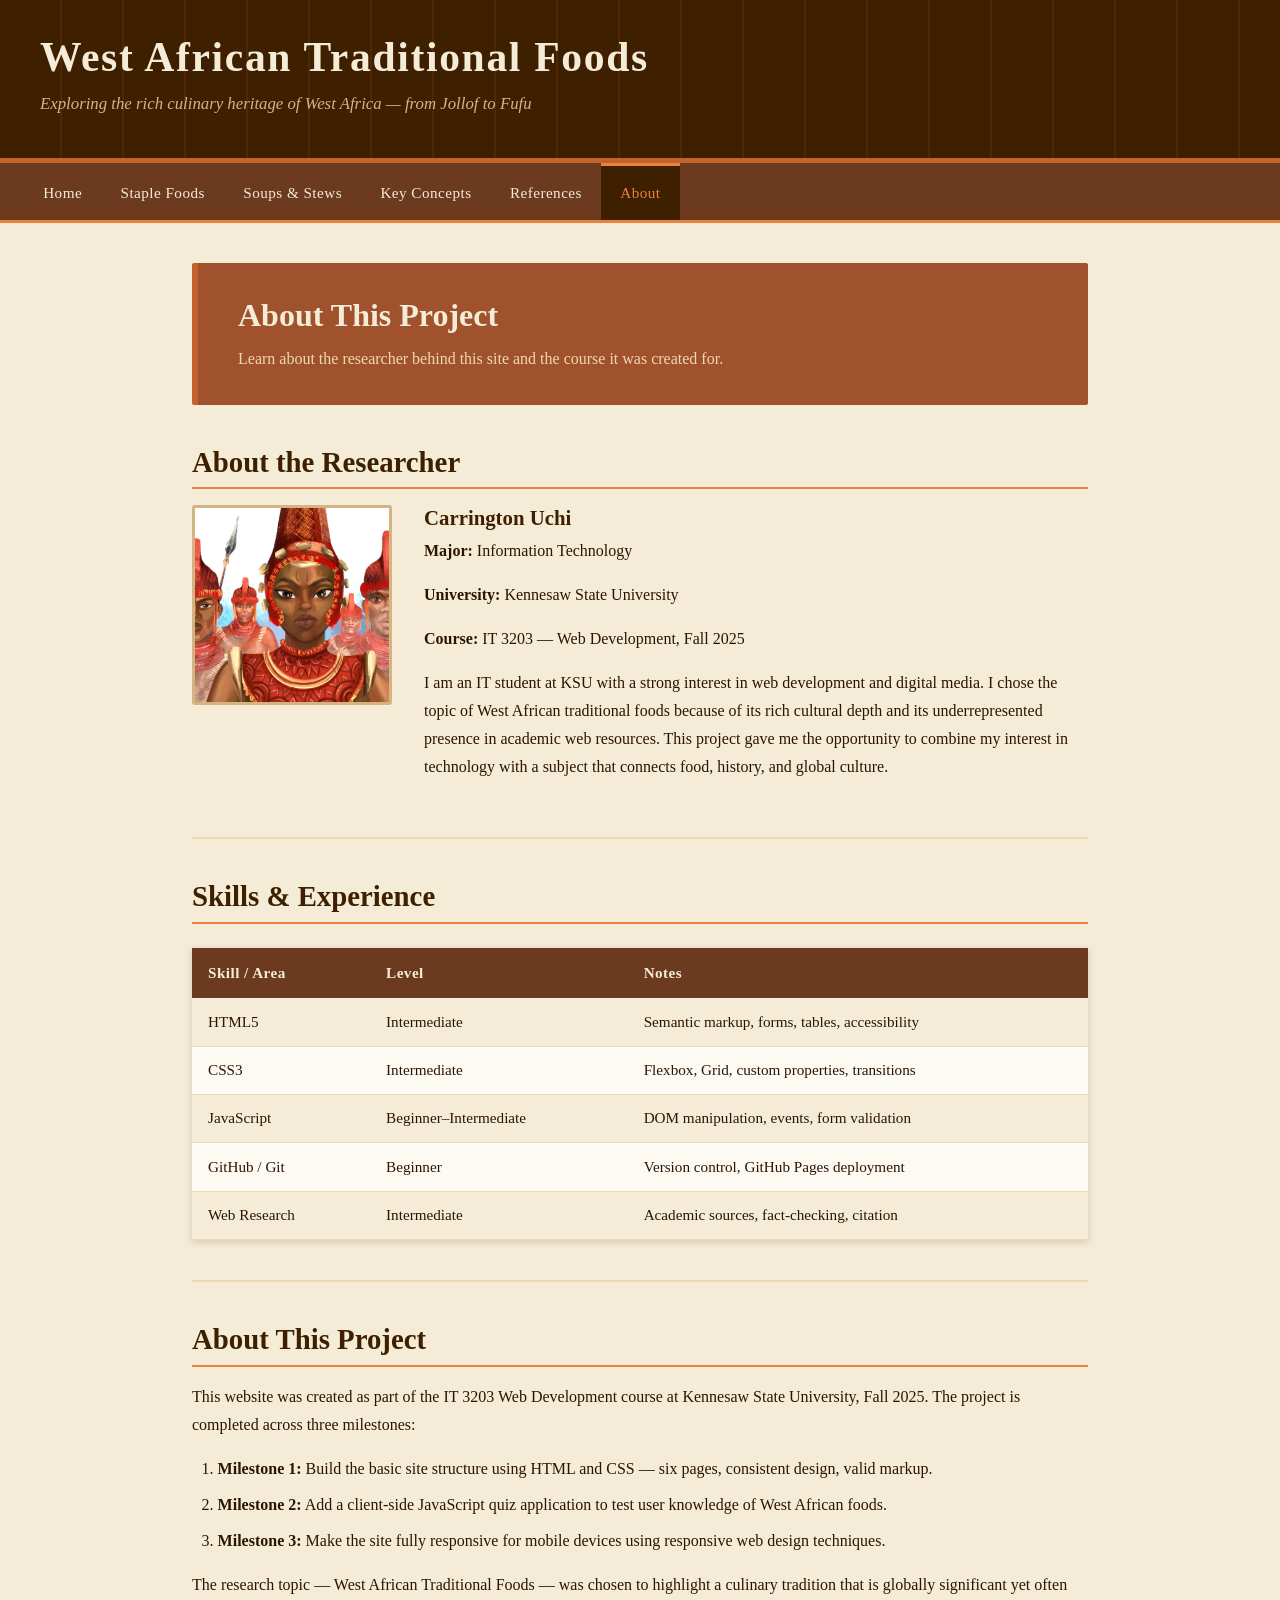
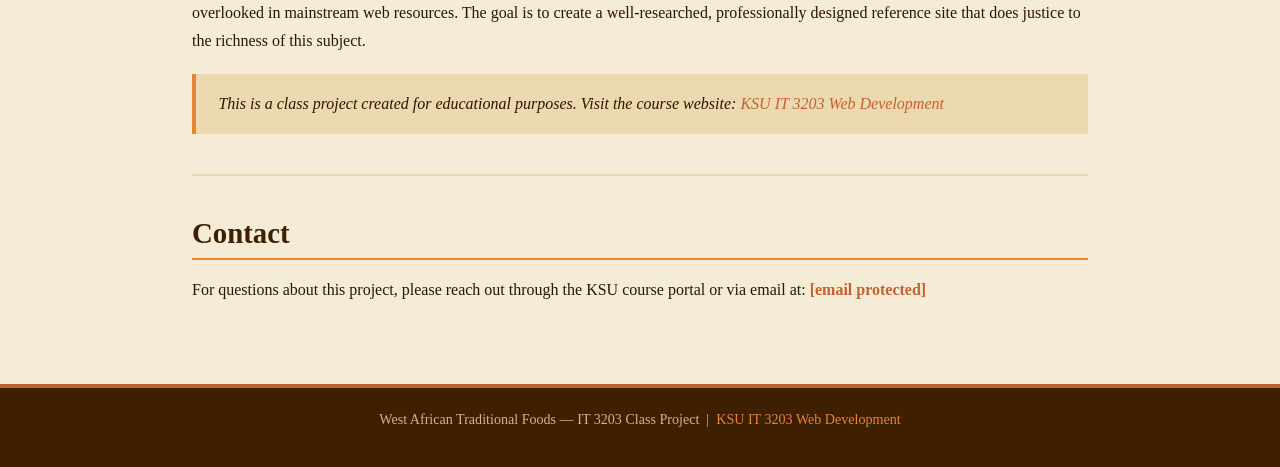
==== about.html @ bbff5494 "Update about.html" ====
<!DOCTYPE html>
<html lang="en">
<head>
  <meta charset="UTF-8" />
  <meta name="viewport" content="width=device-width, initial-scale=1.0" />
  <title>About — West African Traditional Foods</title>
  <link rel="stylesheet" href="css/style.css" />
  <style>
    .about-placeholder-img {
      width: 200px;
      height: 200px;
      object-fit: cover;
      object-position: center top;
      border-radius: 12px;
      border: 3px solid #c8a84b;
    }
  </style>
</head>
<body>

  <div class="site-wrapper">

    <!-- ===== HEADER ===== -->
    <header class="site-header">
      <h1>West African Traditional Foods</h1>
      <p class="tagline">Exploring the rich culinary heritage of West Africa — from Jollof to Fufu</p>
    </header>

    <!-- ===== NAVIGATION ===== -->
    <nav class="site-nav" aria-label="Main Navigation">
      <ul>
        <li><a href="index.html">Home</a></li>
        <li><a href="staple-foods.html">Staple Foods</a></li>
        <li><a href="soups-stews.html">Soups &amp; Stews</a></li>
        <li><a href="key-concepts.html">Key Concepts</a></li>
        <li><a href="references.html">References</a></li>
        <li><a href="about.html" class="active">About</a></li>
      </ul>
    </nav>

    <!-- ===== MAIN CONTENT ===== -->
    <main>

      <div class="page-hero">
        <h2>About This Project</h2>
        <p>
          Learn about the researcher behind this site and the course it was
          created for.
        </p>
      </div>

      <!-- About the researcher -->
      <section class="content-section" aria-labelledby="researcher-heading">
        <h2 id="researcher-heading">About the Researcher</h2>

        <!-- Profile layout uses CSS Grid -->
        <div class="about-profile">
          <!-- Profile image -->
          <img src="profile.webp" alt="West African warrior illustration" class="about-placeholder-img" />
          <div>
            <!-- Replace with your real information -->
            <h3>Carrington Uchi</h3>
            <p><strong>Major:</strong> Information Technology</p>
            <p><strong>University:</strong> Kennesaw State University</p>
            <p><strong>Course:</strong> IT 3203 — Web Development, Fall 2025</p>
            <p>
              I am an IT student at KSU with a strong interest in web development
              and digital media. I chose the topic of West African traditional foods
              because of its rich cultural depth and its underrepresented presence
              in academic web resources. This project gave me the opportunity to
              combine my interest in technology with a subject that connects food,
              history, and global culture.
            </p>
          </div>
        </div>
      </section>

      <hr class="section-divider" />

      <!-- Skills / mini resume -->
      <section class="content-section" aria-labelledby="skills-heading">
        <h2 id="skills-heading">Skills &amp; Experience</h2>

        <table class="skills-table">
          <thead>
            <tr>
              <th>Skill / Area</th>
              <th>Level</th>
              <th>Notes</th>
            </tr>
          </thead>
          <tbody>
            <tr>
              <td>HTML5</td>
              <td>Intermediate</td>
              <td>Semantic markup, forms, tables, accessibility</td>
            </tr>
            <tr>
              <td>CSS3</td>
              <td>Intermediate</td>
              <td>Flexbox, Grid, custom properties, transitions</td>
            </tr>
            <tr>
              <td>JavaScript</td>
              <td>Beginner–Intermediate</td>
              <td>DOM manipulation, events, form validation</td>
            </tr>
            <tr>
              <td>GitHub / Git</td>
              <td>Beginner</td>
              <td>Version control, GitHub Pages deployment</td>
            </tr>
            <tr>
              <td>Web Research</td>
              <td>Intermediate</td>
              <td>Academic sources, fact-checking, citation</td>
            </tr>
          </tbody>
        </table>
      </section>

      <hr class="section-divider" />

      <!-- About the project -->
      <section class="content-section" aria-labelledby="project-heading">
        <h2 id="project-heading">About This Project</h2>
        <p>
          This website was created as part of the IT 3203 Web Development course at
          Kennesaw State University, Fall 2025. The project is completed across three
          milestones:
        </p>

        <ol class="content-list">
          <li>
            <strong>Milestone 1:</strong> Build the basic site structure using HTML and CSS —
            six pages, consistent design, valid markup.
          </li>
          <li>
            <strong>Milestone 2:</strong> Add a client-side JavaScript quiz application
            to test user knowledge of West African foods.
          </li>
          <li>
            <strong>Milestone 3:</strong> Make the site fully responsive for mobile
            devices using responsive web design techniques.
          </li>
        </ol>

        <p>
          The research topic — West African Traditional Foods — was chosen to highlight
          a culinary tradition that is globally significant yet often overlooked in
          mainstream web resources. The goal is to create a well-researched, professionally
          designed reference site that does justice to the richness of this subject.
        </p>

        <div class="highlight">
          This is a class project created for educational purposes.
          Visit the course website:
          <a href="https://ksuweb.github.io/IT3203/" target="_blank" rel="noopener">
            KSU IT 3203 Web Development
          </a>
        </div>
      </section>

      <hr class="section-divider" />

      <!-- Contact -->
      <section class="content-section" aria-labelledby="contact-heading">
        <h2 id="contact-heading">Contact</h2>
        <p>
          For questions about this project, please reach out through the KSU
          course portal or via email at:
          <strong><a href="/cdn-cgi/l/email-protection" class="__cf_email__" data-cfemail="7e3d0b1d16173e0d0a0b1a1b100a0d50151b10101b0d1f09501b1a0b">[email&#160;protected]</a></strong>
        </p>
      </section>

    </main>

    <!-- ===== FOOTER ===== -->
    <footer class="site-footer">
      <p>
        West African Traditional Foods &mdash; IT 3203 Class Project &nbsp;|&nbsp;
        <a href="https://ksuweb.github.io/IT3203/" target="_blank" rel="noopener">
          KSU IT 3203 Web Development
        </a>
      </p>
    </footer>

  </div>

</body>
</html>
---- css/style.css ----
/* ============================================================
   West African Traditional Foods — IT 3203 Class Project
   Author: [Your Name]
   Style: Warm earthy tones — browns, oranges, creams
   ============================================================ */

/* ---------- CSS Custom Properties (Variables) ---------- */
:root {
  --brown-dark:   #3E1F00;
  --brown-mid:    #6B3A1F;
  --brown-light:  #A0522D;
  --orange:       #C4622D;
  --orange-light: #E8843A;
  --cream:        #F5ECD7;
  --cream-dark:   #EDD9B0;
  --tan:          #D4B483;
  --text-dark:    #2C1500;
  --text-mid:     #5C3317;
  --text-light:   #F5ECD7;
  --white:        #FDFAF4;
  --shadow:       rgba(62, 31, 0, 0.18);
  --font-heading: 'Georgia', 'Times New Roman', serif;
  --font-body:    'Palatino Linotype', 'Palatino', Georgia, serif;
}

/* ---------- Reset & Base ---------- */
*, *::before, *::after {
  box-sizing: border-box;
  margin: 0;
  padding: 0;
}

html {
  scroll-behavior: smooth;
}

body {
  font-family: var(--font-body);
  font-size: 1rem;
  line-height: 1.75;
  background-color: var(--cream);
  color: var(--text-dark);
}

/* ---------- Typography ---------- */
h1, h2, h3, h4 {
  font-family: var(--font-heading);
  color: var(--brown-dark);
  line-height: 1.25;
}

h1 { font-size: 2.4rem; }
h2 { font-size: 1.8rem; margin-bottom: 0.6rem; }
h3 { font-size: 1.3rem; margin-bottom: 0.4rem; }
h4 { font-size: 1.05rem; }

p  { margin-bottom: 1rem; }

/* ---------- Links ---------- */
a {
  color: var(--orange);
  text-decoration: none;
  transition: color 0.25s ease, border-bottom-color 0.25s ease;
  border-bottom: 1px solid transparent;
}

/* Hover effect on links */
a:hover {
  color: var(--brown-dark);
  border-bottom-color: var(--brown-dark);
}

/* ---------- LAYOUT — CSS Grid ---------- */
.site-wrapper {
  display: grid;
  grid-template-rows: auto auto 1fr auto;
  grid-template-areas:
    "header"
    "nav"
    "main"
    "footer";
  min-height: 100vh;
}

/* ---------- Header ---------- */
.site-header {
  grid-area: header;
  background-color: var(--brown-dark);
  color: var(--text-light);
  padding: 2rem 2.5rem 1.5rem;
  border-bottom: 5px solid var(--orange);
  /* decorative kente-inspired stripe */
  background-image: repeating-linear-gradient(
    90deg,
    transparent,
    transparent 60px,
    rgba(196, 98, 45, 0.12) 60px,
    rgba(196, 98, 45, 0.12) 62px
  );
}

.site-header h1 {
  color: var(--cream);
  font-size: 2.6rem;
  letter-spacing: 0.04em;
}

.site-header .tagline {
  color: var(--tan);
  font-style: italic;
  font-size: 1.05rem;
  margin-top: 0.3rem;
}

/* ---------- Navigation ---------- */
.site-nav {
  grid-area: nav;
  background-color: var(--brown-mid);
  border-bottom: 3px solid var(--orange-light);
}

.site-nav ul {
  list-style: none;
  display: flex;
  flex-wrap: wrap;
  gap: 0;
  padding: 0 1.5rem;
}

.site-nav ul li a {
  display: block;
  padding: 0.85rem 1.2rem;
  color: var(--cream);
  font-family: var(--font-heading);
  font-size: 0.95rem;
  letter-spacing: 0.03em;
  border-bottom: none;
  border-top: 3px solid transparent;
  transition: background-color 0.2s ease, border-top-color 0.2s ease, color 0.2s ease;
}

/* Hover effect on nav links */
.site-nav ul li a:hover,
.site-nav ul li a.active {
  background-color: var(--brown-dark);
  color: var(--orange-light);
  border-top-color: var(--orange-light);
  border-bottom: none;
}

/* ---------- Main Content ---------- */
main {
  grid-area: main;
  max-width: 960px;
  width: 100%;
  margin: 0 auto;
  padding: 2.5rem 2rem;
}

/* ---------- Page Hero Banner ---------- */
.page-hero {
  background-color: var(--brown-light);
  color: var(--cream);
  padding: 2rem 2.5rem;
  margin-bottom: 2.5rem;
  border-left: 6px solid var(--orange);
  border-radius: 2px;
}

.page-hero h2 {
  color: var(--cream);
  font-size: 2rem;
}

.page-hero p {
  color: var(--cream-dark);
  margin-bottom: 0;
}

/* ---------- Cards Grid (homepage TOC) ---------- */
.cards-grid {
  display: grid;
  grid-template-columns: repeat(auto-fit, minmax(220px, 1fr));
  gap: 1.4rem;
  margin: 2rem 0;
}

.card {
  background-color: var(--white);
  border: 1px solid var(--cream-dark);
  border-top: 4px solid var(--orange);
  padding: 1.4rem 1.5rem;
  border-radius: 3px;
  box-shadow: 0 2px 8px var(--shadow);
  transition: transform 0.2s ease, box-shadow 0.2s ease;
}

.card:hover {
  transform: translateY(-3px);
  box-shadow: 0 6px 18px var(--shadow);
}

.card h3 {
  color: var(--brown-mid);
  margin-bottom: 0.5rem;
}

.card p {
  font-size: 0.92rem;
  color: var(--text-mid);
  margin-bottom: 0.8rem;
}

.card a.card-link {
  display: inline-block;
  background-color: var(--orange);
  color: var(--white);
  padding: 0.4rem 1rem;
  font-size: 0.88rem;
  border-radius: 2px;
  border-bottom: none;
  transition: background-color 0.2s ease;
}

.card a.card-link:hover {
  background-color: var(--brown-dark);
  border-bottom: none;
  color: var(--cream);
}

/* ---------- Key Terms Box (homepage) ---------- */
.key-terms {
  background-color: var(--cream-dark);
  border: 1px solid var(--tan);
  border-left: 5px solid var(--brown-mid);
  padding: 1.4rem 1.8rem;
  margin: 2rem 0;
  border-radius: 2px;
}

.key-terms h3 {
  margin-bottom: 0.8rem;
  color: var(--brown-dark);
}

.key-terms ul {
  list-style: none;
  display: flex;
  flex-wrap: wrap;
  gap: 0.6rem;
}

.key-terms ul li {
  background-color: var(--orange);
  color: var(--white);
  padding: 0.3rem 0.85rem;
  border-radius: 20px;
  font-size: 0.9rem;
  font-family: var(--font-heading);
}

/* ---------- Section Divider ---------- */
.section-divider {
  border: none;
  border-top: 2px solid var(--cream-dark);
  margin: 2.5rem 0;
}

/* ---------- Content Sections ---------- */
.content-section {
  margin-bottom: 2.5rem;
}

.content-section h2 {
  border-bottom: 2px solid var(--orange-light);
  padding-bottom: 0.4rem;
  margin-bottom: 1rem;
}

/* ---------- Images ---------- */
.food-image {
  width: 100%;
  max-width: 480px;
  height: auto;
  border: 3px solid var(--tan);
  border-radius: 3px;
  box-shadow: 0 4px 14px var(--shadow);
  display: block;
  margin: 1.2rem auto;
}

.image-caption {
  text-align: center;
  font-size: 0.85rem;
  color: var(--text-mid);
  font-style: italic;
  margin-top: -0.6rem;
  margin-bottom: 1.2rem;
}

/* ---------- Tables ---------- */
table {
  width: 100%;
  border-collapse: collapse;
  margin: 1.5rem 0;
  font-size: 0.95rem;
  box-shadow: 0 2px 8px var(--shadow);
}

thead {
  background-color: var(--brown-dark);
  color: var(--cream);
}

thead th {
  padding: 0.75rem 1rem;
  text-align: left;
  font-family: var(--font-heading);
  letter-spacing: 0.03em;
}

tbody tr {
  border-bottom: 1px solid var(--cream-dark);
  transition: background-color 0.15s ease;
}

/* Hover effect on table rows */
tbody tr:hover {
  background-color: var(--cream-dark);
}

tbody td {
  padding: 0.65rem 1rem;
  color: var(--text-dark);
}

tbody tr:nth-child(even) {
  background-color: var(--white);
}

/* ---------- Lists ---------- */
ul.content-list, ol.content-list {
  padding-left: 1.6rem;
  margin-bottom: 1rem;
}

ul.content-list li, ol.content-list li {
  margin-bottom: 0.5rem;
}

/* ---------- Definition / Concept Cards ---------- */
.concept-card {
  background-color: var(--white);
  border-left: 5px solid var(--orange);
  padding: 1.2rem 1.5rem;
  margin-bottom: 1.4rem;
  box-shadow: 0 2px 6px var(--shadow);
  border-radius: 0 3px 3px 0;
}

.concept-card h3 {
  color: var(--orange);
  margin-bottom: 0.4rem;
}

.concept-card p {
  margin-bottom: 0;
  font-size: 0.97rem;
}

/* ---------- References Page ---------- */
.reference-item {
  padding: 0.9rem 0;
  border-bottom: 1px solid var(--cream-dark);
}

.reference-item:last-child {
  border-bottom: none;
}

.reference-item p {
  margin-bottom: 0.2rem;
  font-size: 0.95rem;
}

/* ---------- About Page ---------- */
.about-profile {
  display: grid;
  grid-template-columns: 200px 1fr;
  gap: 2rem;
  align-items: start;
  margin-bottom: 2rem;
}

.about-profile img {
  width: 100%;
  border: 3px solid var(--tan);
  border-radius: 3px;
}

.about-placeholder-img {
  width: 100%;
  aspect-ratio: 1;
  background-color: var(--tan);
  border: 3px solid var(--brown-mid);
  border-radius: 3px;
  display: flex;
  align-items: center;
  justify-content: center;
  color: var(--brown-dark);
  font-size: 3rem;
}

.skills-table th {
  background-color: var(--brown-mid);
}

/* ---------- Footer ---------- */
.site-footer {
  grid-area: footer;
  background-color: var(--brown-dark);
  color: var(--tan);
  text-align: center;
  padding: 1.2rem 2rem;
  font-size: 0.88rem;
  border-top: 4px solid var(--orange);
}

.site-footer a {
  color: var(--orange-light);
  border-bottom: none;
}

.site-footer a:hover {
  color: var(--cream);
  border-bottom: none;
}

/* ---------- Utility ---------- */
.highlight {
  background-color: var(--cream-dark);
  border-left: 4px solid var(--orange-light);
  padding: 1rem 1.4rem;
  margin: 1.2rem 0;
  border-radius: 0 2px 2px 0;
  font-style: italic;
}

.tag {
  display: inline-block;
  background-color: var(--brown-light);
  color: var(--cream);
  padding: 0.2rem 0.7rem;
  border-radius: 20px;
  font-size: 0.82rem;
  margin-right: 0.4rem;
  margin-bottom: 0.4rem;
}
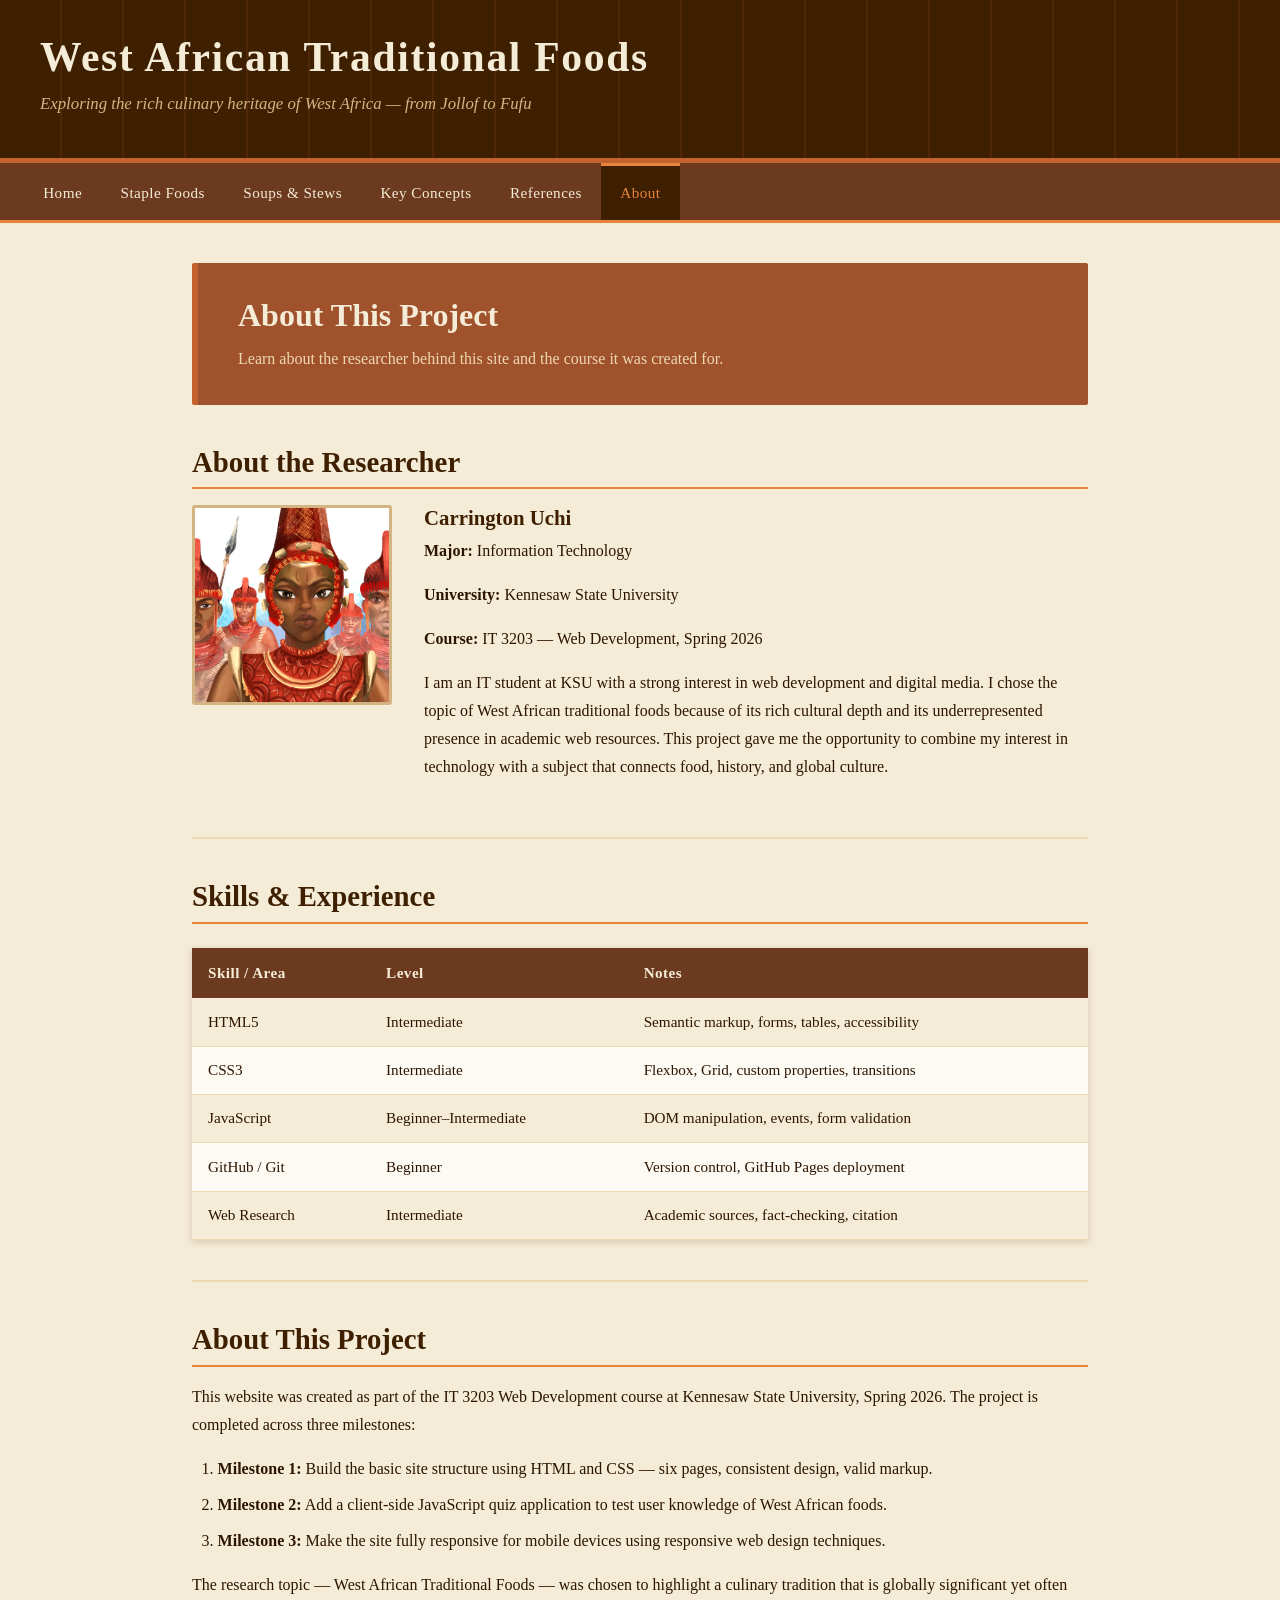
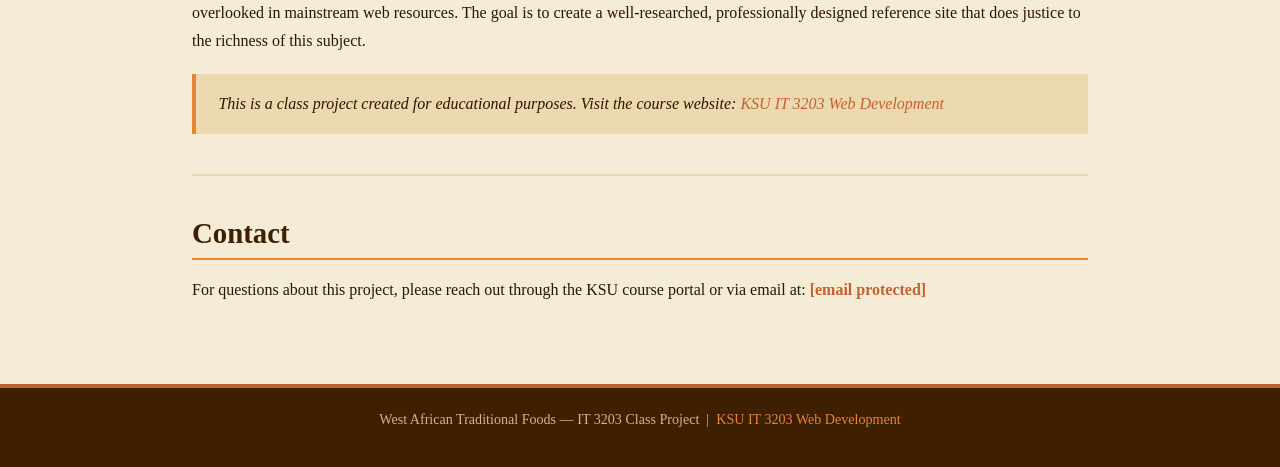
==== commit b248a704: "Update about.html" ====
--- a/about.html
+++ b/about.html
@@ -62,7 +62,7 @@
             <h3>Carrington Uchi</h3>
             <p><strong>Major:</strong> Information Technology</p>
             <p><strong>University:</strong> Kennesaw State University</p>
-            <p><strong>Course:</strong> IT 3203 — Web Development, Fall 2025</p>
+            <p><strong>Course:</strong> IT 3203 — Web Development, Spring 2026</p>
             <p>
               I am an IT student at KSU with a strong interest in web development
               and digital media. I chose the topic of West African traditional foods
@@ -126,7 +126,7 @@
         <h2 id="project-heading">About This Project</h2>
         <p>
           This website was created as part of the IT 3203 Web Development course at
-          Kennesaw State University, Fall 2025. The project is completed across three
+          Kennesaw State University, Spring 2026. The project is completed across three
           milestones:
         </p>
 
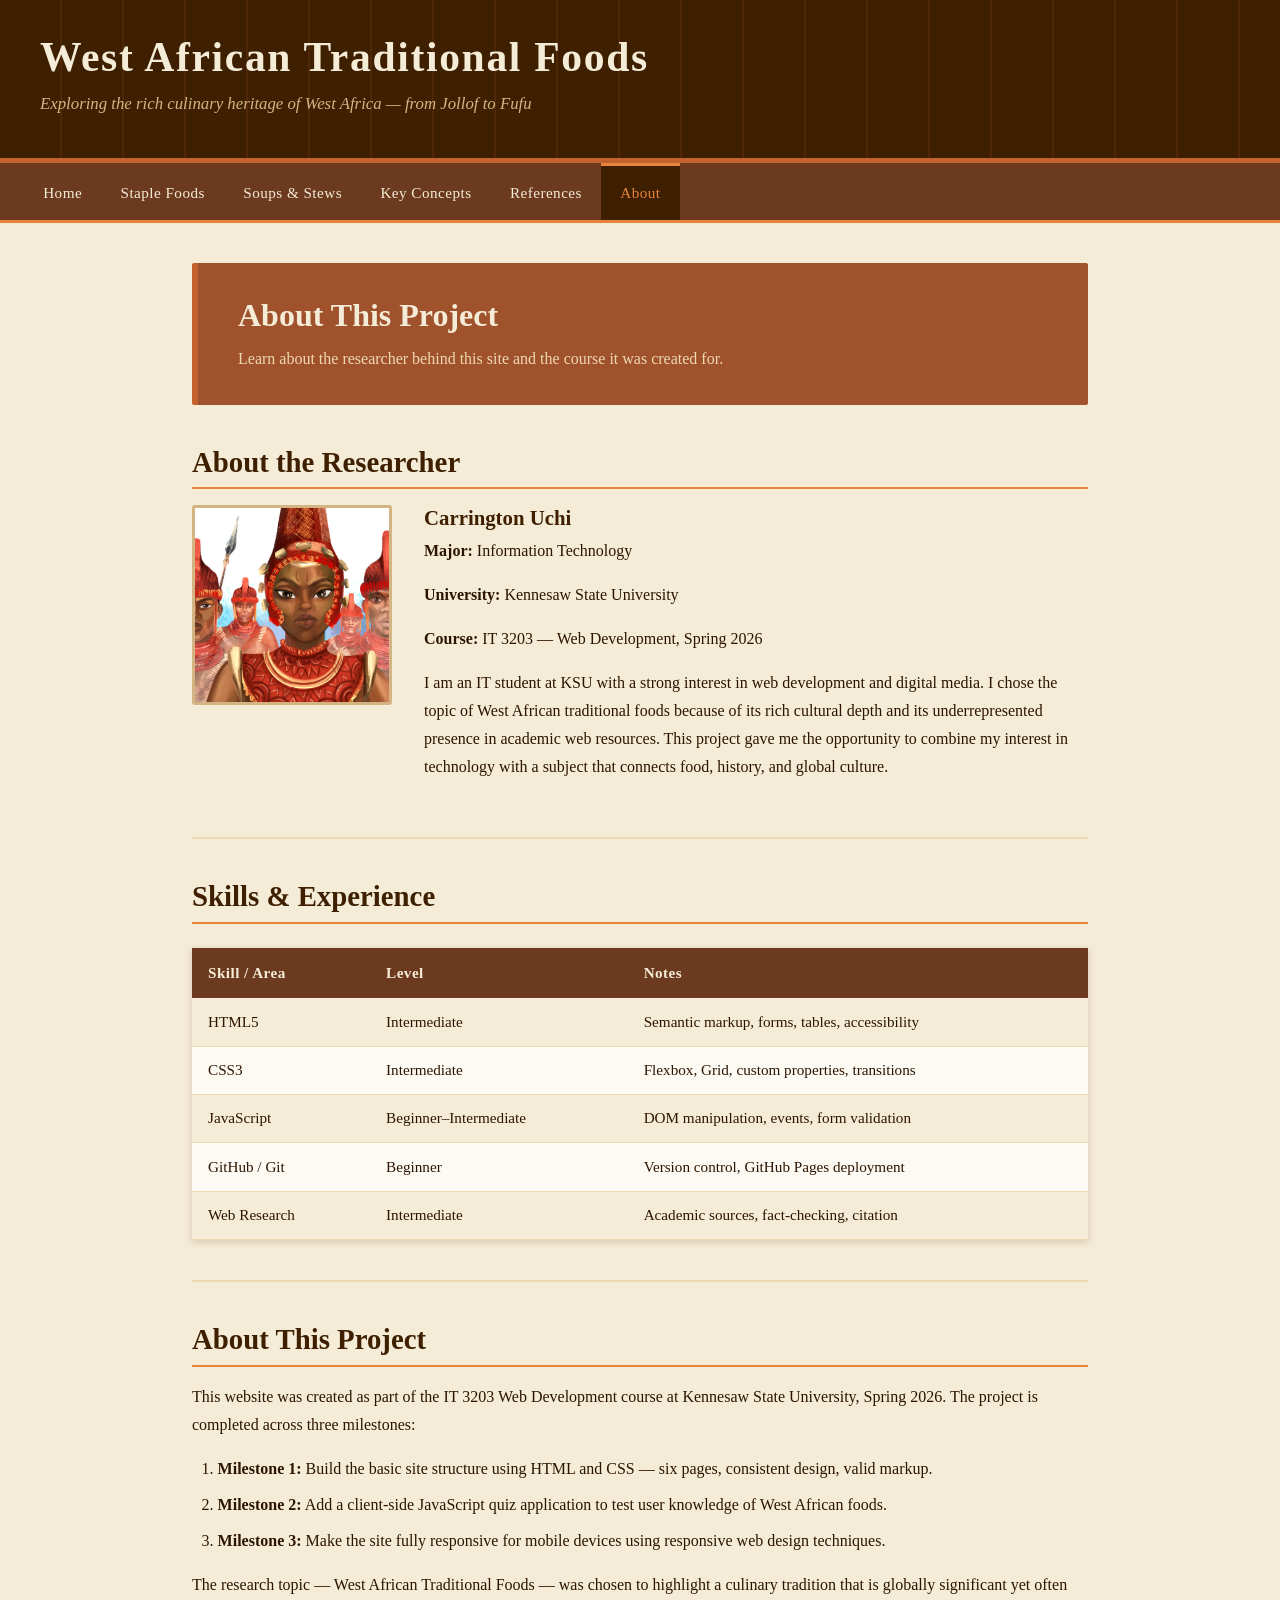
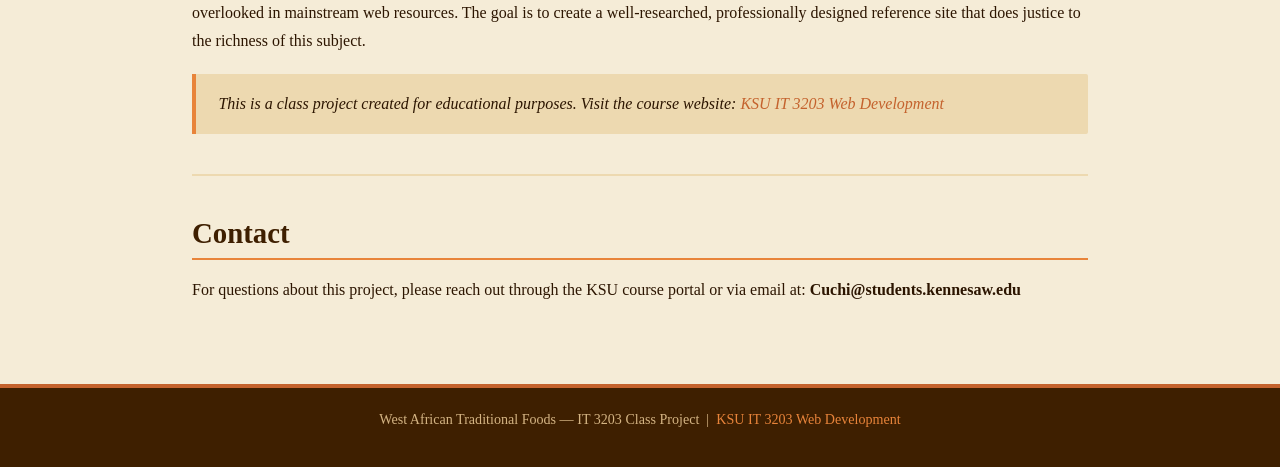
==== commit ed29a522: "Update about.html" ====
--- a/about.html
+++ b/about.html
@@ -169,7 +169,7 @@
         <p>
           For questions about this project, please reach out through the KSU
           course portal or via email at:
-          <strong><a href="/cdn-cgi/l/email-protection" class="__cf_email__" data-cfemail="7e3d0b1d16173e0d0a0b1a1b100a0d50151b10101b0d1f09501b1a0b">[email&#160;protected]</a></strong>
+          <strong>Cuchi@students.kennesaw.edu</strong>
         </p>
       </section>
 
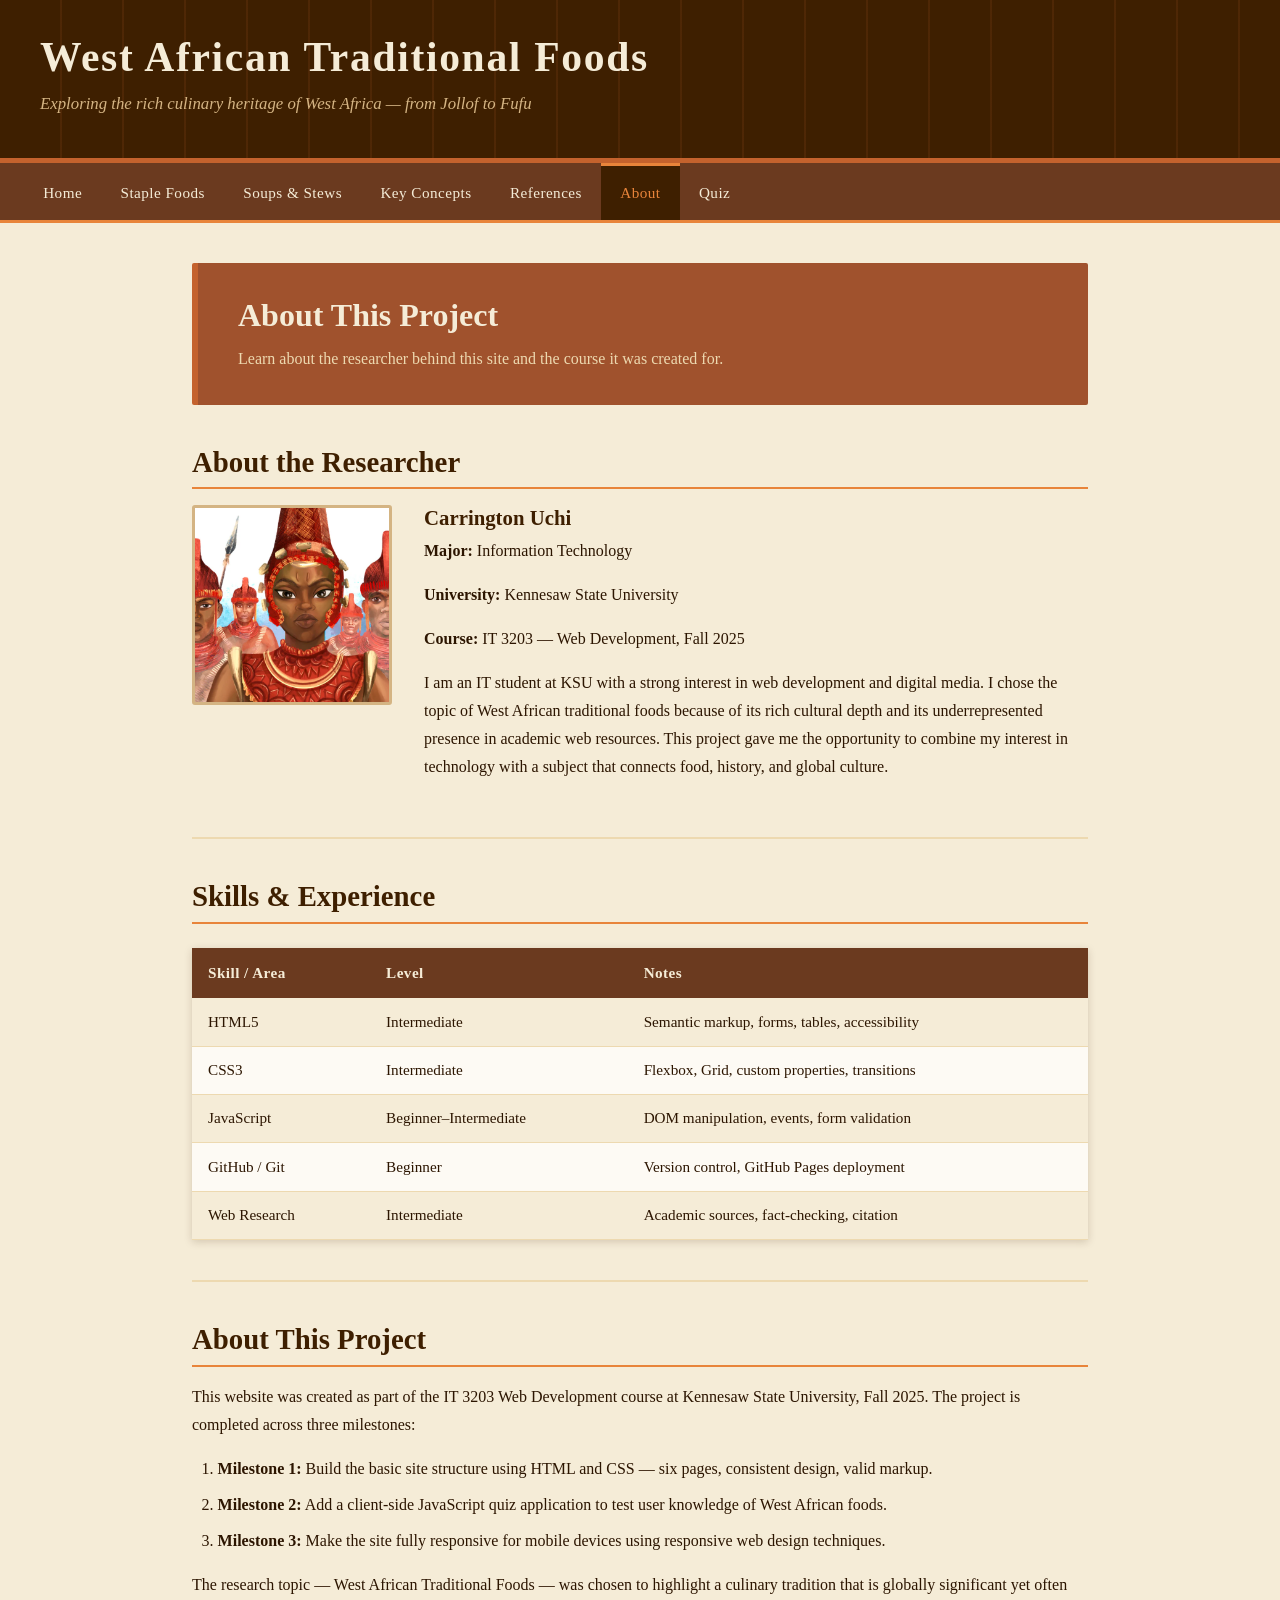
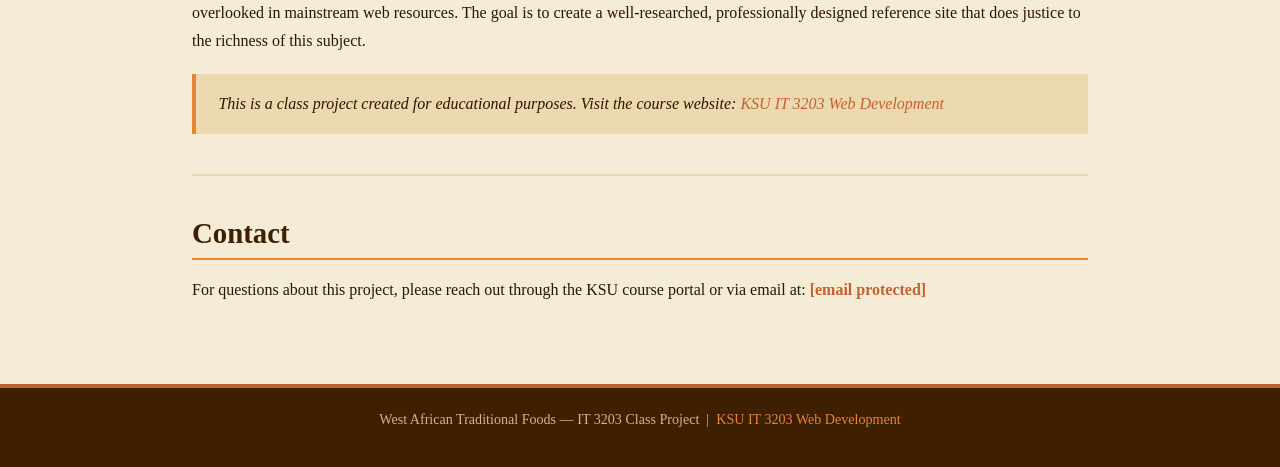
==== commit c9388122: ""Add quiz page and update nav links" ====
--- a/about.html
+++ b/about.html
@@ -35,6 +35,7 @@
         <li><a href="key-concepts.html">Key Concepts</a></li>
         <li><a href="references.html">References</a></li>
         <li><a href="about.html" class="active">About</a></li>
+        <li><a href="quiz.html">Quiz</a></li>
       </ul>
     </nav>
 
@@ -62,7 +63,7 @@
             <h3>Carrington Uchi</h3>
             <p><strong>Major:</strong> Information Technology</p>
             <p><strong>University:</strong> Kennesaw State University</p>
-            <p><strong>Course:</strong> IT 3203 — Web Development, Spring 2026</p>
+            <p><strong>Course:</strong> IT 3203 — Web Development, Fall 2025</p>
             <p>
               I am an IT student at KSU with a strong interest in web development
               and digital media. I chose the topic of West African traditional foods
@@ -126,7 +127,7 @@
         <h2 id="project-heading">About This Project</h2>
         <p>
           This website was created as part of the IT 3203 Web Development course at
-          Kennesaw State University, Spring 2026. The project is completed across three
+          Kennesaw State University, Fall 2025. The project is completed across three
           milestones:
         </p>
 
@@ -169,7 +170,7 @@
         <p>
           For questions about this project, please reach out through the KSU
           course portal or via email at:
-          <strong>Cuchi@students.kennesaw.edu</strong>
+          <strong><a href="/cdn-cgi/l/email-protection" class="__cf_email__" data-cfemail="7e3d0b1d16173e0d0a0b1a1b100a0d50151b10101b0d1f09501b1a0b">[email&#160;protected]</a></strong>
         </p>
       </section>
 
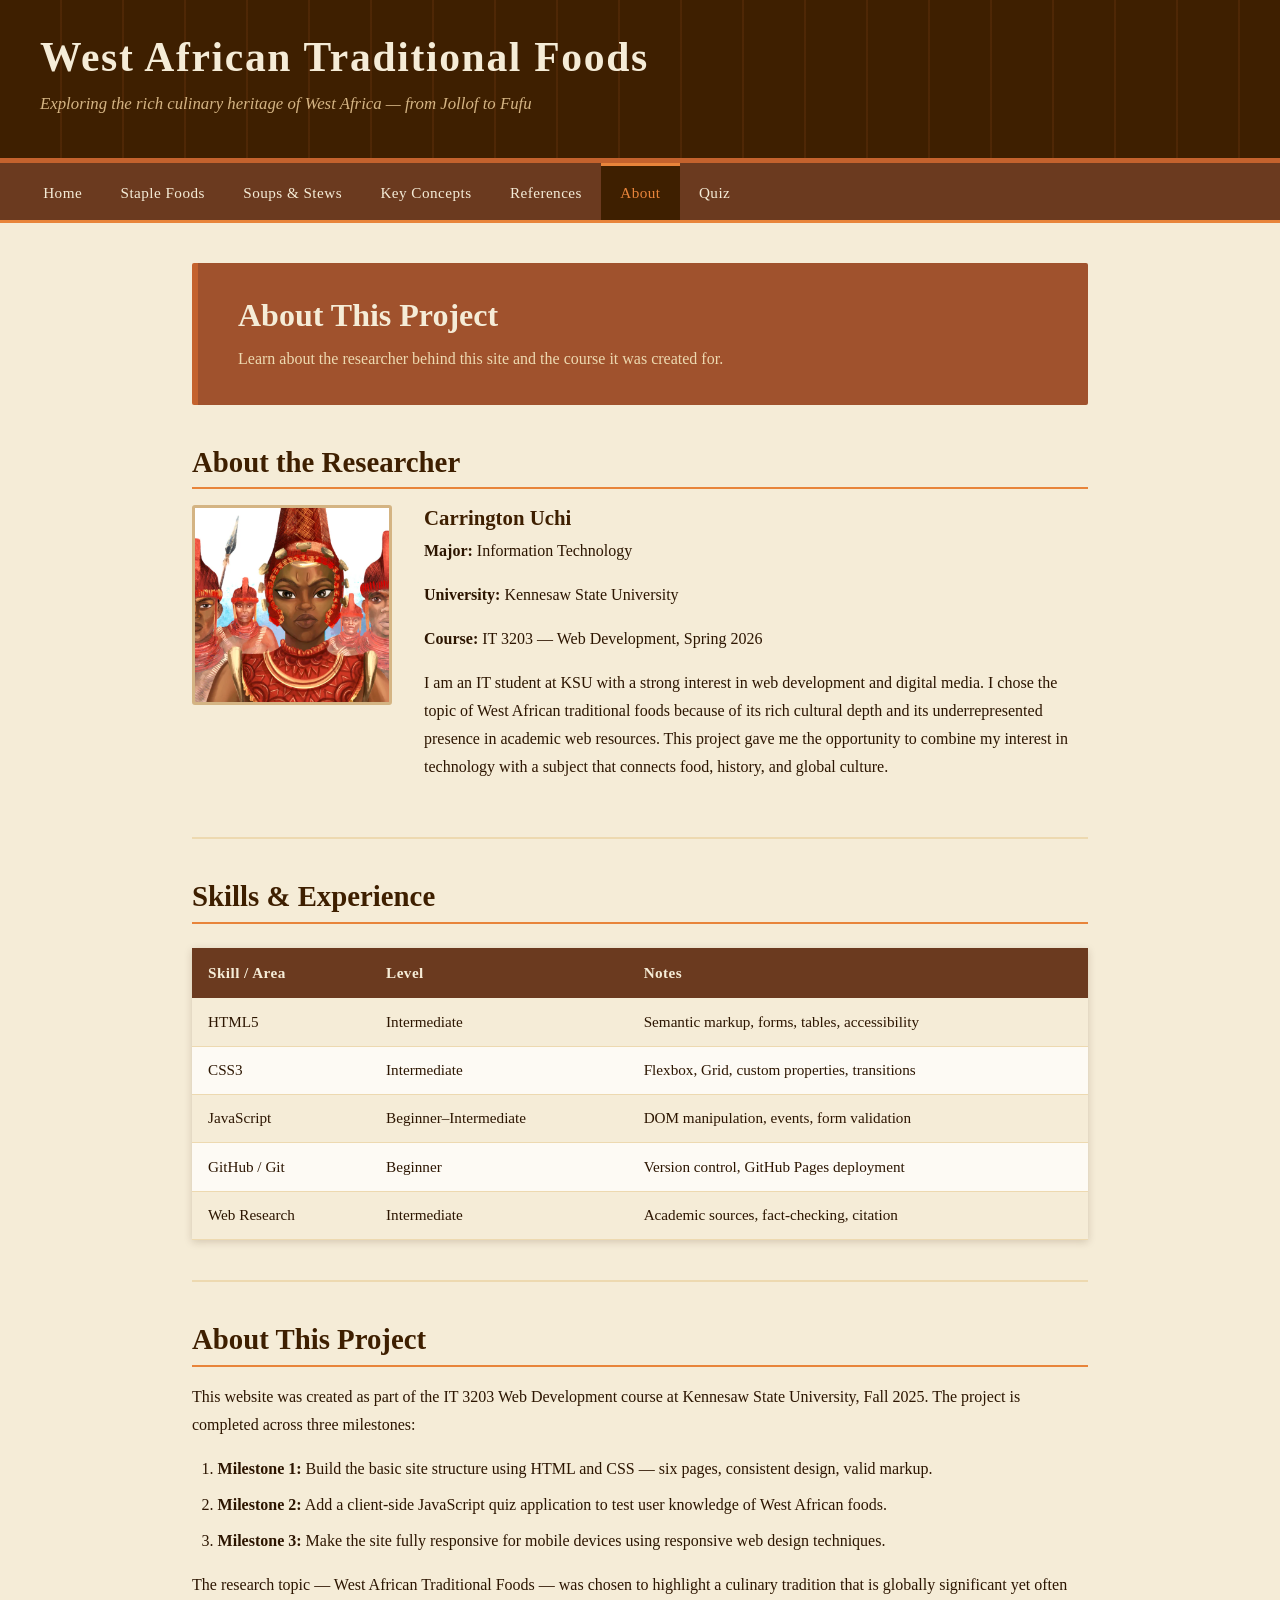
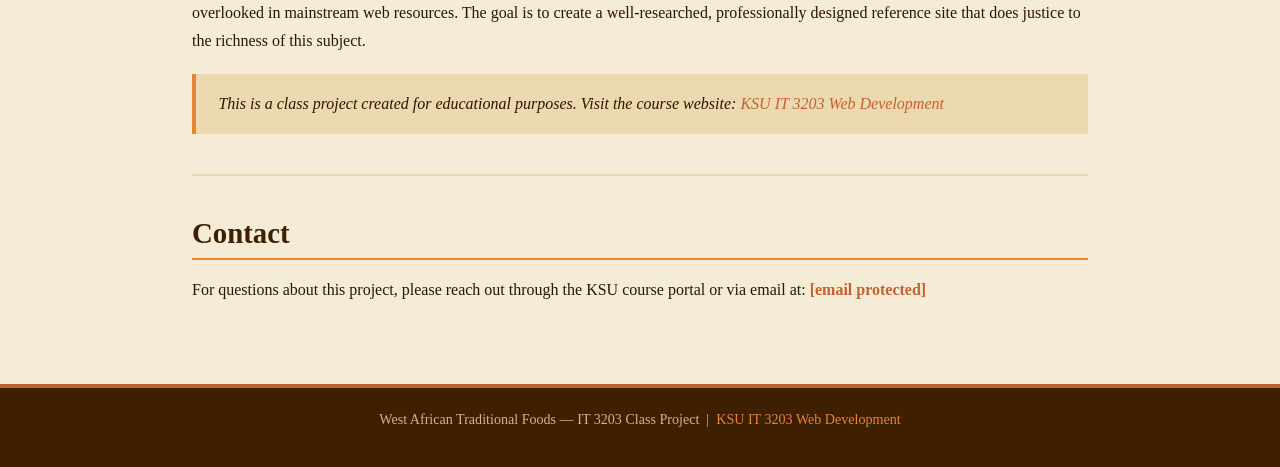
==== commit 21ba651e: "Update about.html" ====
--- a/about.html
+++ b/about.html
@@ -63,7 +63,7 @@
             <h3>Carrington Uchi</h3>
             <p><strong>Major:</strong> Information Technology</p>
             <p><strong>University:</strong> Kennesaw State University</p>
-            <p><strong>Course:</strong> IT 3203 — Web Development, Fall 2025</p>
+            <p><strong>Course:</strong> IT 3203 — Web Development, Spring 2026</p>
             <p>
               I am an IT student at KSU with a strong interest in web development
               and digital media. I chose the topic of West African traditional foods
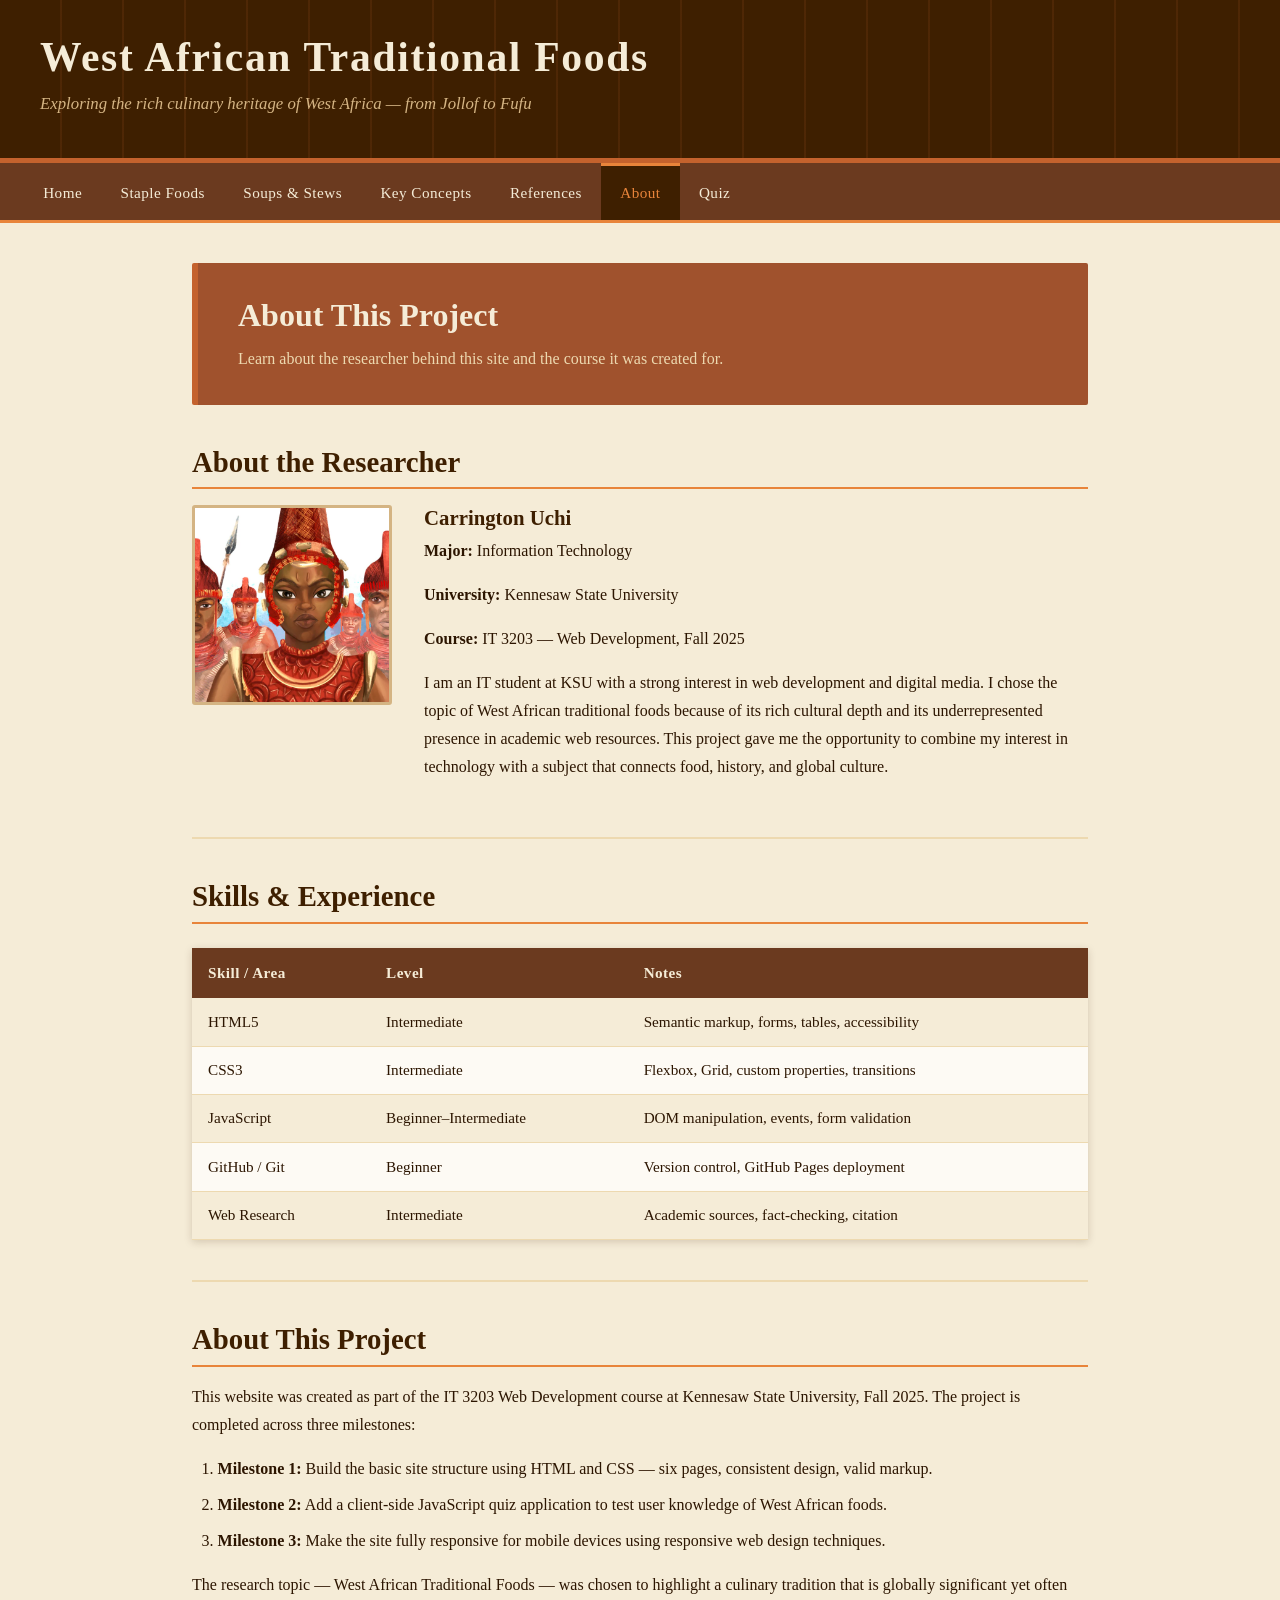
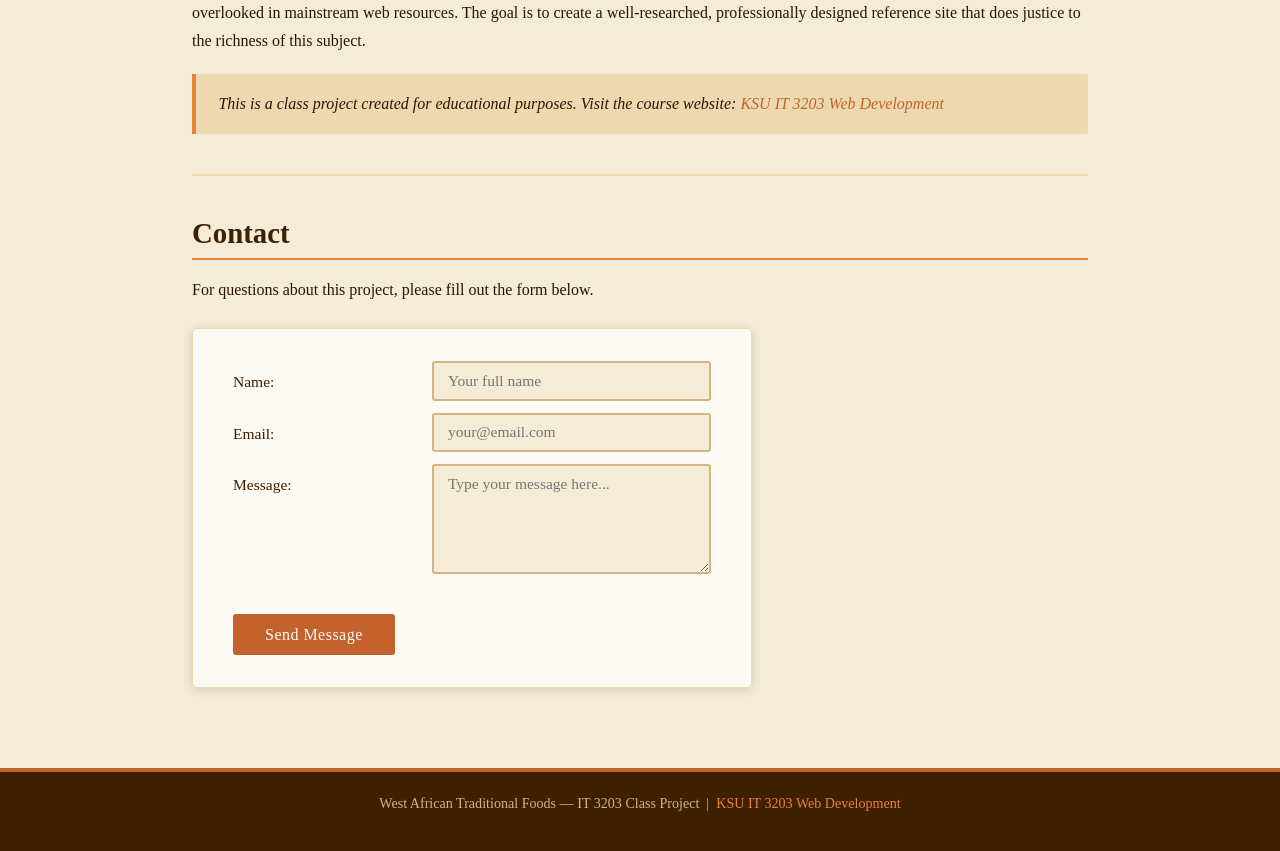
==== commit df9ec7f4: "Update about.html" ====
--- a/about.html
+++ b/about.html
@@ -63,7 +63,7 @@
             <h3>Carrington Uchi</h3>
             <p><strong>Major:</strong> Information Technology</p>
             <p><strong>University:</strong> Kennesaw State University</p>
-            <p><strong>Course:</strong> IT 3203 — Web Development, Spring 2026</p>
+            <p><strong>Course:</strong> IT 3203 — Web Development, Fall 2025</p>
             <p>
               I am an IT student at KSU with a strong interest in web development
               and digital media. I chose the topic of West African traditional foods
@@ -167,11 +167,158 @@
       <!-- Contact -->
       <section class="content-section" aria-labelledby="contact-heading">
         <h2 id="contact-heading">Contact</h2>
-        <p>
-          For questions about this project, please reach out through the KSU
-          course portal or via email at:
-          <strong><a href="/cdn-cgi/l/email-protection" class="__cf_email__" data-cfemail="7e3d0b1d16173e0d0a0b1a1b100a0d50151b10101b0d1f09501b1a0b">[email&#160;protected]</a></strong>
-        </p>
+        <p>For questions about this project, please fill out the form below.</p>
+
+        <style>
+          .contact-form {
+            background-color: var(--white);
+            border: 1px solid var(--cream-dark);
+            border-radius: 4px;
+            box-shadow: 0 2px 10px var(--shadow);
+            padding: 2rem 2.5rem;
+            margin-top: 1.5rem;
+            max-width: 560px;
+          }
+
+          .form-row {
+            display: table-row;
+          }
+
+          .contact-form-table {
+            display: table;
+            width: 100%;
+          }
+
+          .form-row label,
+          .form-row input,
+          .form-row textarea {
+            display: table-cell;
+            margin-bottom: 12px;
+          }
+
+          .form-row label {
+            padding-right: 14px;
+            font-family: var(--font-heading);
+            font-size: 0.97rem;
+            color: var(--brown-dark);
+            white-space: nowrap;
+            vertical-align: top;
+            padding-top: 0.45rem;
+          }
+
+          .contact-input,
+          .contact-textarea {
+            width: 100%;
+            padding: 0.55rem 0.85rem;
+            font-family: var(--font-body);
+            font-size: 0.97rem;
+            border: 2px solid var(--tan);
+            border-radius: 3px;
+            background-color: var(--cream);
+            color: var(--text-dark);
+            transition: border-color 0.2s ease, box-shadow 0.2s ease;
+            box-sizing: border-box;
+          }
+
+          .contact-input:focus,
+          .contact-textarea:focus {
+            outline: none;
+            border-color: var(--orange);
+            box-shadow: 0 0 0 3px rgba(196, 98, 45, 0.15);
+          }
+
+          .contact-textarea {
+            resize: vertical;
+            min-height: 110px;
+          }
+
+          .form-submit-row {
+            margin-top: 1.2rem;
+          }
+
+          .btn-contact-submit {
+            background-color: var(--orange);
+            color: var(--white);
+            font-family: var(--font-heading);
+            font-size: 1rem;
+            letter-spacing: 0.03em;
+            padding: 0.7rem 2rem;
+            border: none;
+            border-radius: 3px;
+            cursor: pointer;
+            transition: background-color 0.2s ease, transform 0.1s ease;
+          }
+
+          .btn-contact-submit:hover {
+            background-color: var(--brown-mid);
+          }
+
+          .btn-contact-submit:active {
+            transform: scale(0.98);
+          }
+        </style>
+
+        <div class="contact-form">
+          <form action="" method="get" class="contact-form-table">
+
+            <div class="form-row">
+              <label for="contact-name">Name:</label>
+              <input
+                type="text"
+                id="contact-name"
+                name="name"
+                class="contact-input"
+                placeholder="Your full name"
+                required
+              />
+            </div>
+
+            <div class="form-row">
+              <label for="contact-email">Email:</label>
+              <input
+                type="email"
+                id="contact-email"
+                name="email"
+                class="contact-input"
+                placeholder="your@email.com"
+                required
+              />
+            </div>
+
+            <div class="form-row">
+              <label for="contact-message">Message:</label>
+              <textarea
+                id="contact-message"
+                name="message"
+                class="contact-textarea"
+                placeholder="Type your message here..."
+                required
+              ></textarea>
+            </div>
+
+            <div class="form-submit-row">
+              <input
+                type="submit"
+                value="Send Message"
+                class="btn-contact-submit"
+                onclick="return confirmSubmit()"
+              />
+            </div>
+
+          </form>
+        </div>
+
+        <script>
+          function confirmSubmit() {
+            if (confirm("Are you sure you want to send this message?")) {
+              alert("Thank you! Your message has been submitted.");
+              return true;
+            } else {
+              return false;
+            }
+          }
+        </script>
+
       </section>
 
     </main>
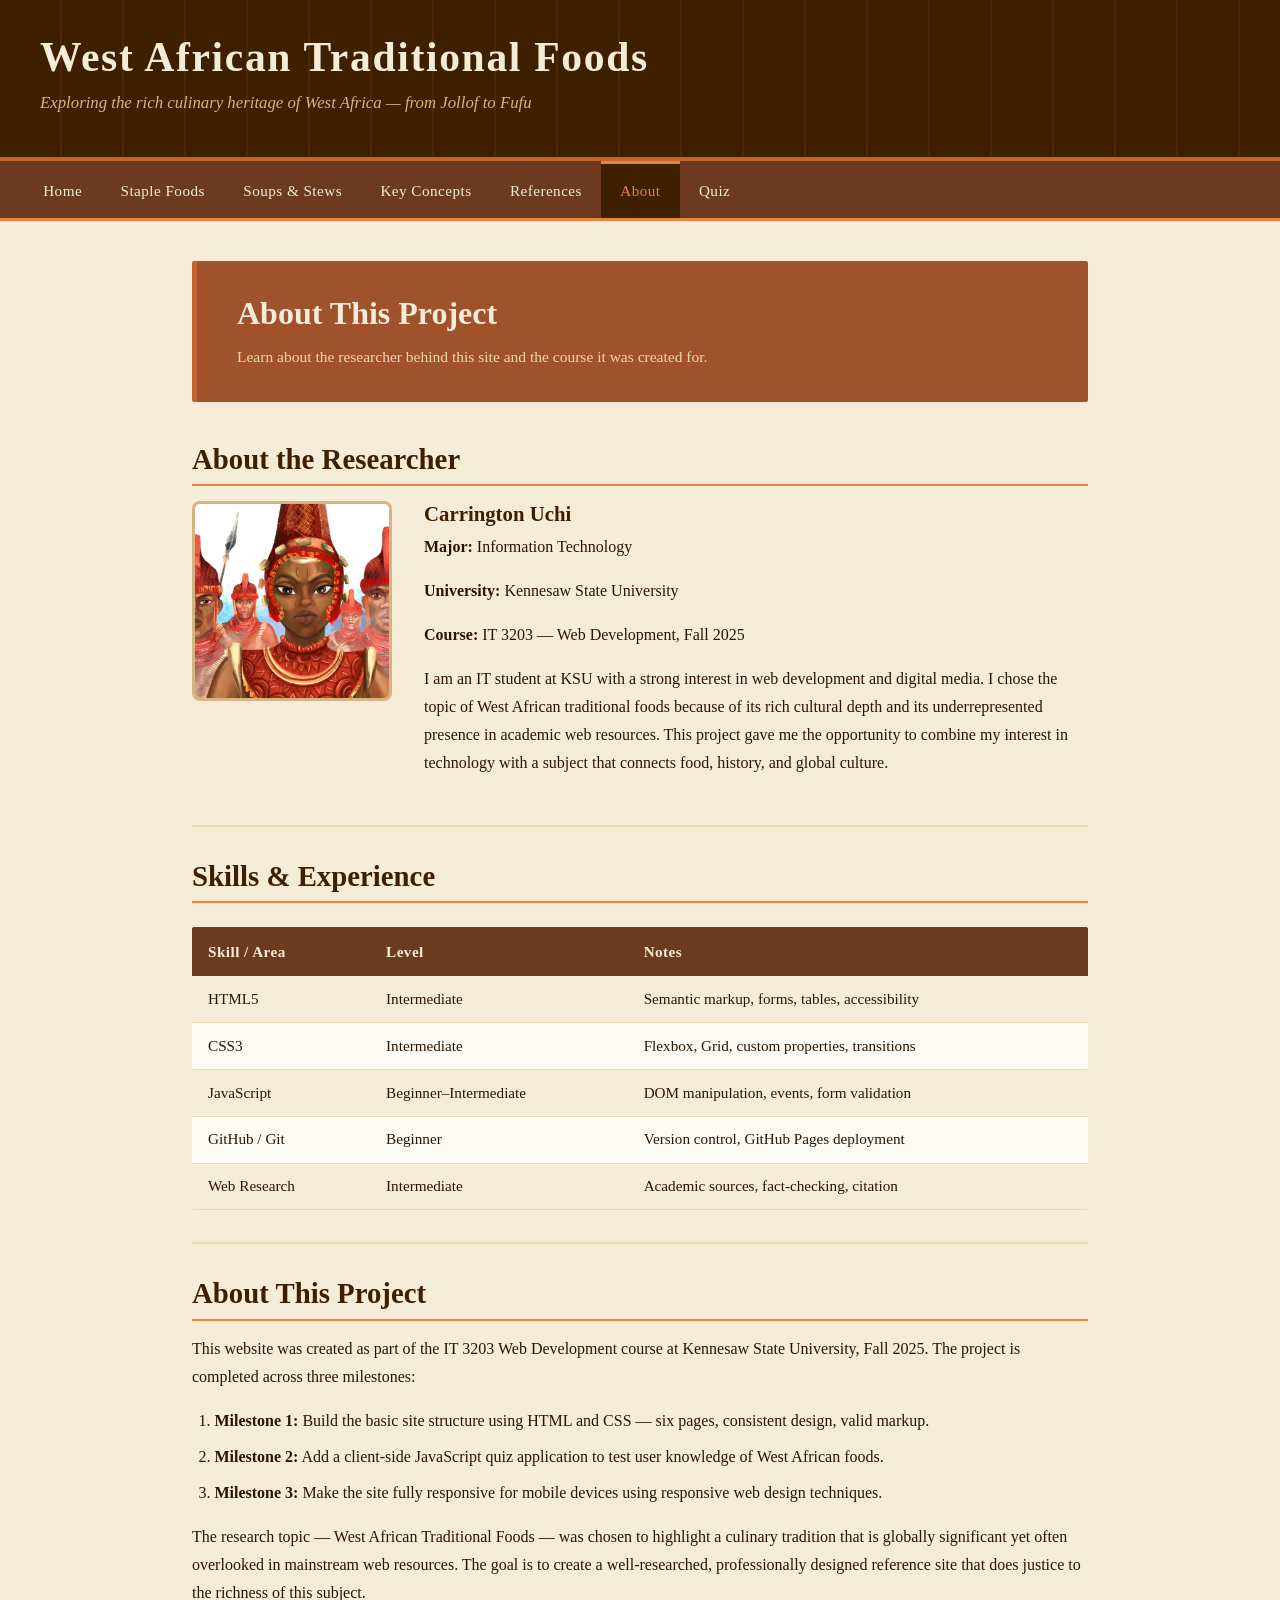
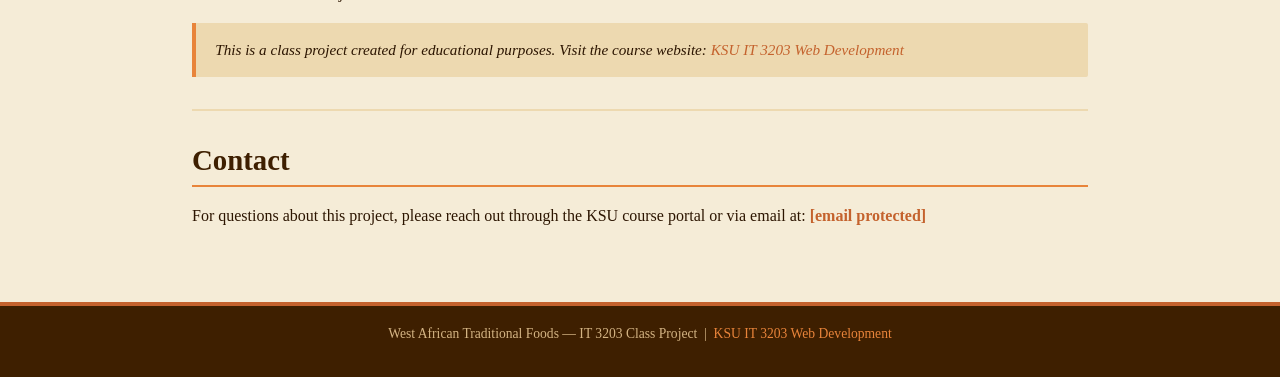
==== commit cb81bffd: "Add files via upload" ====
--- a/about.html
+++ b/about.html
@@ -5,16 +5,6 @@
   <meta name="viewport" content="width=device-width, initial-scale=1.0" />
   <title>About — West African Traditional Foods</title>
   <link rel="stylesheet" href="css/style.css" />
-  <style>
-    .about-placeholder-img {
-      width: 200px;
-      height: 200px;
-      object-fit: cover;
-      object-position: center top;
-      border-radius: 12px;
-      border: 3px solid #c8a84b;
-    }
-  </style>
 </head>
 <body>
 
@@ -28,6 +18,13 @@
 
     <!-- ===== NAVIGATION ===== -->
     <nav class="site-nav" aria-label="Main Navigation">
+      <!-- Hamburger toggle button — visible on mobile only, hidden on tablet+ via CSS -->
+      <button class="nav-toggle" aria-label="Toggle navigation menu" aria-expanded="false">
+        <span class="nav-toggle-label">Menu</span>
+        <span class="hamburger" aria-hidden="true">
+          <span></span><span></span><span></span>
+        </span>
+      </button>
       <ul>
         <li><a href="index.html">Home</a></li>
         <li><a href="staple-foods.html">Staple Foods</a></li>
@@ -82,6 +79,7 @@
       <section class="content-section" aria-labelledby="skills-heading">
         <h2 id="skills-heading">Skills &amp; Experience</h2>
 
+        <div class="table-responsive">
         <table class="skills-table">
           <thead>
             <tr>
@@ -118,6 +116,7 @@
             </tr>
           </tbody>
         </table>
+        </div><!-- end table-responsive -->
       </section>
 
       <hr class="section-divider" />
@@ -167,158 +166,11 @@
       <!-- Contact -->
       <section class="content-section" aria-labelledby="contact-heading">
         <h2 id="contact-heading">Contact</h2>
-        <p>For questions about this project, please fill out the form below.</p>
-
-        <style>
-          .contact-form {
-            background-color: var(--white);
-            border: 1px solid var(--cream-dark);
-            border-radius: 4px;
-            box-shadow: 0 2px 10px var(--shadow);
-            padding: 2rem 2.5rem;
-            margin-top: 1.5rem;
-            max-width: 560px;
-          }
-
-          .form-row {
-            display: table-row;
-          }
-
-          .contact-form-table {
-            display: table;
-            width: 100%;
-          }
-
-          .form-row label,
-          .form-row input,
-          .form-row textarea {
-            display: table-cell;
-            margin-bottom: 12px;
-          }
-
-          .form-row label {
-            padding-right: 14px;
-            font-family: var(--font-heading);
-            font-size: 0.97rem;
-            color: var(--brown-dark);
-            white-space: nowrap;
-            vertical-align: top;
-            padding-top: 0.45rem;
-          }
-
-          .contact-input,
-          .contact-textarea {
-            width: 100%;
-            padding: 0.55rem 0.85rem;
-            font-family: var(--font-body);
-            font-size: 0.97rem;
-            border: 2px solid var(--tan);
-            border-radius: 3px;
-            background-color: var(--cream);
-            color: var(--text-dark);
-            transition: border-color 0.2s ease, box-shadow 0.2s ease;
-            box-sizing: border-box;
-          }
-
-          .contact-input:focus,
-          .contact-textarea:focus {
-            outline: none;
-            border-color: var(--orange);
-            box-shadow: 0 0 0 3px rgba(196, 98, 45, 0.15);
-          }
-
-          .contact-textarea {
-            resize: vertical;
-            min-height: 110px;
-          }
-
-          .form-submit-row {
-            margin-top: 1.2rem;
-          }
-
-          .btn-contact-submit {
-            background-color: var(--orange);
-            color: var(--white);
-            font-family: var(--font-heading);
-            font-size: 1rem;
-            letter-spacing: 0.03em;
-            padding: 0.7rem 2rem;
-            border: none;
-            border-radius: 3px;
-            cursor: pointer;
-            transition: background-color 0.2s ease, transform 0.1s ease;
-          }
-
-          .btn-contact-submit:hover {
-            background-color: var(--brown-mid);
-          }
-
-          .btn-contact-submit:active {
-            transform: scale(0.98);
-          }
-        </style>
-
-        <div class="contact-form">
-          <form action="" method="get" class="contact-form-table">
-
-            <div class="form-row">
-              <label for="contact-name">Name:</label>
-              <input
-                type="text"
-                id="contact-name"
-                name="name"
-                class="contact-input"
-                placeholder="Your full name"
-                required
-              />
-            </div>
-
-            <div class="form-row">
-              <label for="contact-email">Email:</label>
-              <input
-                type="email"
-                id="contact-email"
-                name="email"
-                class="contact-input"
-                placeholder="your@email.com"
-                required
-              />
-            </div>
-
-            <div class="form-row">
-              <label for="contact-message">Message:</label>
-              <textarea
-                id="contact-message"
-                name="message"
-                class="contact-textarea"
-                placeholder="Type your message here..."
-                required
-              ></textarea>
-            </div>
-
-            <div class="form-submit-row">
-              <input
-                type="submit"
-                value="Send Message"
-                class="btn-contact-submit"
-                onclick="return confirmSubmit()"
-              />
-            </div>
-
-          </form>
-        </div>
-
-        <script>
-          function confirmSubmit() {
-            if (confirm("Are you sure you want to send this message?")) {
-              alert("Thank you! Your message has been submitted.");
-              return true;
-            } else {
-              return false;
-            }
-          }
-        </script>
-
+        <p>
+          For questions about this project, please reach out through the KSU
+          course portal or via email at:
+          <strong><a href="/cdn-cgi/l/email-protection" class="__cf_email__" data-cfemail="7e3d0b1d16173e0d0a0b1a1b100a0d50151b10101b0d1f09501b1a0b">[email&#160;protected]</a></strong>
+        </p>
       </section>
 
     </main>
@@ -335,5 +187,8 @@
 
   </div>
 
+  <!-- External JavaScript: handles nav toggle, table wrappers, quiz logic -->
+  <script src="js/main.js"></script>
+
 </body>
 </html>
--- a/css/style.css
+++ b/css/style.css
@@ -1,10 +1,20 @@
 /* ============================================================
    West African Traditional Foods — IT 3203 Class Project
-   Author: [Your Name]
+   Author: Carrington Uchi
    Style: Warm earthy tones — browns, oranges, creams
+
+   RESPONSIVE DESIGN NOTES:
+   - Mobile-first: base styles target small screens first
+   - Breakpoint 1 (tablet):  min-width 640px  → two-column layouts
+   - Breakpoint 2 (desktop): min-width 960px  → full multi-column
+   - Hamburger nav on mobile, horizontal bar on tablet+
+   - Tables scroll horizontally on small screens
+   - Images scale fluidly (max-width: 100%)
+   - Quiz inputs are 100% wide on mobile (thumb-friendly)
+   - All interactive controls meet 44px minimum touch target
    ============================================================ */
 
-/* ---------- CSS Custom Properties (Variables) ---------- */
+/* ---------- CSS Custom Properties ---------- */
 :root {
   --brown-dark:   #3E1F00;
   --brown-mid:    #6B3A1F;
@@ -24,36 +34,23 @@
 }
 
 /* ---------- Reset & Base ---------- */
-*, *::before, *::after {
-  box-sizing: border-box;
-  margin: 0;
-  padding: 0;
-}
-
-html {
-  scroll-behavior: smooth;
-}
+*, *::before, *::after { box-sizing: border-box; margin: 0; padding: 0; }
+html { scroll-behavior: smooth; -webkit-text-size-adjust: 100%; }
 
 body {
   font-family: var(--font-body);
-  font-size: 1rem;
+  font-size: 0.97rem;    /* smaller base on mobile */
   line-height: 1.75;
   background-color: var(--cream);
   color: var(--text-dark);
 }
 
-/* ---------- Typography ---------- */
-h1, h2, h3, h4 {
-  font-family: var(--font-heading);
-  color: var(--brown-dark);
-  line-height: 1.25;
-}
-
-h1 { font-size: 2.4rem; }
-h2 { font-size: 1.8rem; margin-bottom: 0.6rem; }
-h3 { font-size: 1.3rem; margin-bottom: 0.4rem; }
-h4 { font-size: 1.05rem; }
-
+/* ---------- Typography — mobile-first sizes ---------- */
+h1, h2, h3, h4 { font-family: var(--font-heading); color: var(--brown-dark); line-height: 1.25; }
+h1 { font-size: 1.7rem; }
+h2 { font-size: 1.4rem; margin-bottom: 0.6rem; }
+h3 { font-size: 1.15rem; margin-bottom: 0.4rem; }
+h4 { font-size: 1rem; }
 p  { margin-bottom: 1rem; }
 
 /* ---------- Links ---------- */
@@ -63,22 +60,13 @@
   transition: color 0.25s ease, border-bottom-color 0.25s ease;
   border-bottom: 1px solid transparent;
 }
-
-/* Hover effect on links */
-a:hover {
-  color: var(--brown-dark);
-  border-bottom-color: var(--brown-dark);
-}
-
-/* ---------- LAYOUT — CSS Grid ---------- */
+a:hover { color: var(--brown-dark); border-bottom-color: var(--brown-dark); }
+
+/* ---------- Layout Grid ---------- */
 .site-wrapper {
   display: grid;
   grid-template-rows: auto auto 1fr auto;
-  grid-template-areas:
-    "header"
-    "nav"
-    "main"
-    "footer";
+  grid-template-areas: "header" "nav" "main" "footer";
   min-height: 100vh;
 }
 
@@ -87,64 +75,83 @@
   grid-area: header;
   background-color: var(--brown-dark);
   color: var(--text-light);
-  padding: 2rem 2.5rem 1.5rem;
-  border-bottom: 5px solid var(--orange);
-  /* decorative kente-inspired stripe */
+  padding: 1.2rem 1rem 1rem;  /* tighter on mobile */
+  border-bottom: 4px solid var(--orange);
   background-image: repeating-linear-gradient(
-    90deg,
-    transparent,
-    transparent 60px,
-    rgba(196, 98, 45, 0.12) 60px,
-    rgba(196, 98, 45, 0.12) 62px
-  );
-}
-
-.site-header h1 {
-  color: var(--cream);
-  font-size: 2.6rem;
-  letter-spacing: 0.04em;
-}
-
-.site-header .tagline {
-  color: var(--tan);
-  font-style: italic;
-  font-size: 1.05rem;
-  margin-top: 0.3rem;
-}
-
-/* ---------- Navigation ---------- */
+    90deg, transparent, transparent 60px,
+    rgba(196,98,45,0.12) 60px, rgba(196,98,45,0.12) 62px);
+}
+.site-header h1   { color: var(--cream); letter-spacing: 0.02em; }
+.site-header .tagline { color: var(--tan); font-style: italic; font-size: 0.88rem; margin-top: 0.25rem; }
+
+/* ==============================================
+   NAVIGATION — Hamburger on mobile
+   JS adds/removes .nav-open on .site-nav
+   ============================================== */
 .site-nav {
   grid-area: nav;
   background-color: var(--brown-mid);
   border-bottom: 3px solid var(--orange-light);
-}
-
+  position: relative;
+}
+
+/* Hamburger button — mobile only */
+.nav-toggle {
+  display: flex;
+  align-items: center;
+  justify-content: space-between;
+  width: 100%;
+  background: none;
+  border: none;
+  color: var(--cream);
+  font-family: var(--font-heading);
+  font-size: 0.97rem;
+  padding: 0 1rem;
+  cursor: pointer;
+  min-height: 48px;  /* 44px+ touch target */
+}
+.nav-toggle-label { letter-spacing: 0.04em; }
+
+/* Three-bar icon */
+.hamburger { display: flex; flex-direction: column; gap: 5px; width: 24px; }
+.hamburger span {
+  display: block; height: 2px;
+  background-color: var(--cream); border-radius: 2px;
+  transition: transform 0.3s ease, opacity 0.3s ease;
+}
+/* Animate to X when open */
+.site-nav.nav-open .hamburger span:nth-child(1) { transform: translateY(7px) rotate(45deg); }
+.site-nav.nav-open .hamburger span:nth-child(2) { opacity: 0; }
+.site-nav.nav-open .hamburger span:nth-child(3) { transform: translateY(-7px) rotate(-45deg); }
+
+/* Nav list — hidden on mobile by default */
 .site-nav ul {
   list-style: none;
+  display: none;         /* toggled by JS via .nav-open */
+  flex-direction: column;
+  padding: 0 0 0.5rem;
+  border-top: 1px solid rgba(255,255,255,0.1);
+}
+.site-nav.nav-open ul { display: flex; }  /* show when open */
+
+.site-nav ul li a {
   display: flex;
-  flex-wrap: wrap;
-  gap: 0;
-  padding: 0 1.5rem;
-}
-
-.site-nav ul li a {
-  display: block;
-  padding: 0.85rem 1.2rem;
+  align-items: center;
+  min-height: 44px;      /* touch target */
+  padding: 0.75rem 1.2rem;
   color: var(--cream);
   font-family: var(--font-heading);
   font-size: 0.95rem;
   letter-spacing: 0.03em;
   border-bottom: none;
-  border-top: 3px solid transparent;
-  transition: background-color 0.2s ease, border-top-color 0.2s ease, color 0.2s ease;
-}
-
-/* Hover effect on nav links */
+  border-left: 3px solid transparent;
+  transition: background-color 0.2s, border-left-color 0.2s, color 0.2s;
+}
 .site-nav ul li a:hover,
 .site-nav ul li a.active {
   background-color: var(--brown-dark);
   color: var(--orange-light);
-  border-top-color: var(--orange-light);
+  border-left-color: var(--orange-light);
   border-bottom: none;
 }
 
@@ -154,298 +161,184 @@
   max-width: 960px;
   width: 100%;
   margin: 0 auto;
-  padding: 2.5rem 2rem;
-}
-
-/* ---------- Page Hero Banner ---------- */
+  padding: 1.5rem 1rem;  /* tighter on mobile */
+}
+
+/* ---------- Page Hero ---------- */
 .page-hero {
   background-color: var(--brown-light);
   color: var(--cream);
-  padding: 2rem 2.5rem;
-  margin-bottom: 2.5rem;
-  border-left: 6px solid var(--orange);
+  padding: 1.4rem 1.2rem;
+  margin-bottom: 2rem;
+  border-left: 5px solid var(--orange);
   border-radius: 2px;
 }
-
-.page-hero h2 {
-  color: var(--cream);
-  font-size: 2rem;
-}
-
-.page-hero p {
-  color: var(--cream-dark);
-  margin-bottom: 0;
-}
-
-/* ---------- Cards Grid (homepage TOC) ---------- */
+.page-hero h2 { color: var(--cream); font-size: 1.45rem; }
+.page-hero p  { color: var(--cream-dark); margin-bottom: 0; font-size: 0.97rem; }
+
+/* ---------- Cards Grid — 1 column on mobile ---------- */
 .cards-grid {
   display: grid;
-  grid-template-columns: repeat(auto-fit, minmax(220px, 1fr));
-  gap: 1.4rem;
-  margin: 2rem 0;
-}
-
+  grid-template-columns: 1fr;   /* single column, mobile */
+  gap: 1.2rem;
+  margin: 1.5rem 0;
+}
 .card {
   background-color: var(--white);
   border: 1px solid var(--cream-dark);
   border-top: 4px solid var(--orange);
-  padding: 1.4rem 1.5rem;
+  padding: 1.2rem 1.3rem;
   border-radius: 3px;
   box-shadow: 0 2px 8px var(--shadow);
-  transition: transform 0.2s ease, box-shadow 0.2s ease;
-}
-
-.card:hover {
-  transform: translateY(-3px);
-  box-shadow: 0 6px 18px var(--shadow);
-}
-
-.card h3 {
-  color: var(--brown-mid);
-  margin-bottom: 0.5rem;
-}
-
-.card p {
-  font-size: 0.92rem;
-  color: var(--text-mid);
-  margin-bottom: 0.8rem;
-}
-
+  transition: transform 0.2s, box-shadow 0.2s;
+}
+.card:hover { transform: translateY(-3px); box-shadow: 0 6px 18px var(--shadow); }
+.card h3 { color: var(--brown-mid); margin-bottom: 0.5rem; }
+.card p  { font-size: 0.92rem; color: var(--text-mid); margin-bottom: 0.8rem; }
 .card a.card-link {
-  display: inline-block;
+  display: inline-flex;
+  align-items: center;
   background-color: var(--orange);
   color: var(--white);
-  padding: 0.4rem 1rem;
+  padding: 0.45rem 1rem;
+  min-height: 36px;
   font-size: 0.88rem;
   border-radius: 2px;
   border-bottom: none;
-  transition: background-color 0.2s ease;
-}
-
-.card a.card-link:hover {
-  background-color: var(--brown-dark);
-  border-bottom: none;
-  color: var(--cream);
-}
-
-/* ---------- Key Terms Box (homepage) ---------- */
+  transition: background-color 0.2s;
+}
+.card a.card-link:hover { background-color: var(--brown-dark); border-bottom: none; color: var(--cream); }
+
+/* ---------- Key Terms ---------- */
 .key-terms {
   background-color: var(--cream-dark);
   border: 1px solid var(--tan);
   border-left: 5px solid var(--brown-mid);
-  padding: 1.4rem 1.8rem;
-  margin: 2rem 0;
+  padding: 1.2rem 1.4rem;
+  margin: 1.5rem 0;
   border-radius: 2px;
 }
-
-.key-terms h3 {
-  margin-bottom: 0.8rem;
-  color: var(--brown-dark);
-}
-
-.key-terms ul {
-  list-style: none;
-  display: flex;
-  flex-wrap: wrap;
-  gap: 0.6rem;
-}
-
+.key-terms h3 { margin-bottom: 0.8rem; color: var(--brown-dark); }
+.key-terms ul { list-style: none; display: flex; flex-wrap: wrap; gap: 0.5rem; }
 .key-terms ul li {
   background-color: var(--orange);
   color: var(--white);
   padding: 0.3rem 0.85rem;
   border-radius: 20px;
-  font-size: 0.9rem;
-  font-family: var(--font-heading);
-}
-
-/* ---------- Section Divider ---------- */
-.section-divider {
-  border: none;
-  border-top: 2px solid var(--cream-dark);
-  margin: 2.5rem 0;
-}
+  font-size: 0.88rem;
+  font-family: var(--font-heading);
+}
+
+/* ---------- Divider ---------- */
+.section-divider { border: none; border-top: 2px solid var(--cream-dark); margin: 2rem 0; }
 
 /* ---------- Content Sections ---------- */
-.content-section {
-  margin-bottom: 2.5rem;
-}
-
-.content-section h2 {
-  border-bottom: 2px solid var(--orange-light);
-  padding-bottom: 0.4rem;
-  margin-bottom: 1rem;
-}
-
-/* ---------- Images ---------- */
+.content-section { margin-bottom: 2rem; }
+.content-section h2 { border-bottom: 2px solid var(--orange-light); padding-bottom: 0.4rem; margin-bottom: 0.9rem; }
+
+/* ---------- Images — fluid and responsive ---------- */
 .food-image {
-  width: 100%;
-  max-width: 480px;
+  width: 100%;            /* fills container on small screens */
+  max-width: 480px;       /* caps size on large screens */
   height: auto;
+  object-fit: cover;
   border: 3px solid var(--tan);
   border-radius: 3px;
   box-shadow: 0 4px 14px var(--shadow);
   display: block;
-  margin: 1.2rem auto;
-}
-
+  margin: 1rem auto;
+}
 .image-caption {
   text-align: center;
-  font-size: 0.85rem;
+  font-size: 0.83rem;
   color: var(--text-mid);
   font-style: italic;
-  margin-top: -0.6rem;
+  margin-top: -0.4rem;
   margin-bottom: 1.2rem;
 }
 
-/* ---------- Tables ---------- */
+/* ---------- Tables — horizontal scroll on mobile ---------- */
+/* Wrap each <table> in <div class="table-responsive"> in HTML */
+.table-responsive {
+  width: 100%;
+  overflow-x: auto;                 /* scroll when table is wider than viewport */
+  -webkit-overflow-scrolling: touch; /* smooth momentum on iOS */
+  margin: 1.5rem 0;
+  border-radius: 3px;
+}
 table {
+  min-width: 480px;   /* prevent table from collapsing too narrow */
   width: 100%;
   border-collapse: collapse;
-  margin: 1.5rem 0;
-  font-size: 0.95rem;
+  font-size: 0.92rem;
   box-shadow: 0 2px 8px var(--shadow);
 }
-
-thead {
-  background-color: var(--brown-dark);
-  color: var(--cream);
-}
-
+thead { background-color: var(--brown-dark); color: var(--cream); }
 thead th {
-  padding: 0.75rem 1rem;
+  padding: 0.65rem 0.85rem;
   text-align: left;
   font-family: var(--font-heading);
   letter-spacing: 0.03em;
-}
-
-tbody tr {
-  border-bottom: 1px solid var(--cream-dark);
-  transition: background-color 0.15s ease;
-}
-
-/* Hover effect on table rows */
-tbody tr:hover {
-  background-color: var(--cream-dark);
-}
-
-tbody td {
-  padding: 0.65rem 1rem;
-  color: var(--text-dark);
-}
-
-tbody tr:nth-child(even) {
-  background-color: var(--white);
-}
+  white-space: nowrap;  /* prevent header text wrap */
+}
+tbody tr { border-bottom: 1px solid var(--cream-dark); transition: background-color 0.15s; }
+tbody tr:hover { background-color: var(--cream-dark); }
+tbody td { padding: 0.55rem 0.85rem; color: var(--text-dark); word-break: break-word; }
+tbody tr:nth-child(even) { background-color: var(--white); }
 
 /* ---------- Lists ---------- */
-ul.content-list, ol.content-list {
-  padding-left: 1.6rem;
-  margin-bottom: 1rem;
-}
-
-ul.content-list li, ol.content-list li {
-  margin-bottom: 0.5rem;
-}
-
-/* ---------- Definition / Concept Cards ---------- */
+ul.content-list, ol.content-list { padding-left: 1.4rem; margin-bottom: 1rem; }
+ul.content-list li, ol.content-list li { margin-bottom: 0.5rem; }
+
+/* ---------- Concept Cards ---------- */
 .concept-card {
   background-color: var(--white);
   border-left: 5px solid var(--orange);
-  padding: 1.2rem 1.5rem;
-  margin-bottom: 1.4rem;
+  padding: 1.1rem 1.3rem;
+  margin-bottom: 1.2rem;
   box-shadow: 0 2px 6px var(--shadow);
   border-radius: 0 3px 3px 0;
 }
-
-.concept-card h3 {
-  color: var(--orange);
-  margin-bottom: 0.4rem;
-}
-
-.concept-card p {
-  margin-bottom: 0;
-  font-size: 0.97rem;
-}
-
-/* ---------- References Page ---------- */
-.reference-item {
-  padding: 0.9rem 0;
-  border-bottom: 1px solid var(--cream-dark);
-}
-
-.reference-item:last-child {
-  border-bottom: none;
-}
-
-.reference-item p {
-  margin-bottom: 0.2rem;
-  font-size: 0.95rem;
-}
-
-/* ---------- About Page ---------- */
+.concept-card h3 { color: var(--orange); margin-bottom: 0.4rem; }
+.concept-card p  { margin-bottom: 0; font-size: 0.96rem; }
+
+/* ---------- References ---------- */
+.reference-item { padding: 0.9rem 0; border-bottom: 1px solid var(--cream-dark); }
+.reference-item:last-child { border-bottom: none; }
+.reference-item p { margin-bottom: 0.2rem; font-size: 0.93rem; }
+
+/* ---------- About Profile — stacks on mobile ---------- */
 .about-profile {
   display: grid;
-  grid-template-columns: 200px 1fr;
-  gap: 2rem;
+  grid-template-columns: 1fr;   /* single column on mobile */
+  gap: 1.2rem;
   align-items: start;
-  margin-bottom: 2rem;
-}
-
-.about-profile img {
-  width: 100%;
+  margin-bottom: 1.5rem;
+}
+.about-profile img,
+.about-placeholder-img {
+  width: 160px;
+  height: 160px;
+  object-fit: cover;
+  object-position: center top;
   border: 3px solid var(--tan);
-  border-radius: 3px;
-}
-
-.about-placeholder-img {
-  width: 100%;
-  aspect-ratio: 1;
-  background-color: var(--tan);
-  border: 3px solid var(--brown-mid);
-  border-radius: 3px;
-  display: flex;
-  align-items: center;
-  justify-content: center;
-  color: var(--brown-dark);
-  font-size: 3rem;
-}
-
-.skills-table th {
-  background-color: var(--brown-mid);
-}
-
-/* ---------- Footer ---------- */
-.site-footer {
-  grid-area: footer;
-  background-color: var(--brown-dark);
-  color: var(--tan);
-  text-align: center;
-  padding: 1.2rem 2rem;
-  font-size: 0.88rem;
-  border-top: 4px solid var(--orange);
-}
-
-.site-footer a {
-  color: var(--orange-light);
-  border-bottom: none;
-}
-
-.site-footer a:hover {
-  color: var(--cream);
-  border-bottom: none;
-}
-
-/* ---------- Utility ---------- */
+  border-radius: 8px;
+  display: block;
+}
+.skills-table th { background-color: var(--brown-mid); }
+
+/* ---------- Highlight / Pull Quote ---------- */
 .highlight {
   background-color: var(--cream-dark);
   border-left: 4px solid var(--orange-light);
-  padding: 1rem 1.4rem;
-  margin: 1.2rem 0;
+  padding: 0.85rem 1.2rem;
+  margin: 1rem 0;
   border-radius: 0 2px 2px 0;
   font-style: italic;
-}
-
+  font-size: 0.95rem;
+}
+
+/* ---------- Tags ---------- */
 .tag {
   display: inline-block;
   background-color: var(--brown-light);
@@ -456,3 +349,235 @@
   margin-right: 0.4rem;
   margin-bottom: 0.4rem;
 }
+
+/* ---------- Footer ---------- */
+.site-footer {
+  grid-area: footer;
+  background-color: var(--brown-dark);
+  color: var(--tan);
+  text-align: center;
+  padding: 1rem 1.2rem;
+  font-size: 0.85rem;
+  border-top: 4px solid var(--orange);
+}
+.site-footer a { color: var(--orange-light); border-bottom: none; }
+.site-footer a:hover { color: var(--cream); border-bottom: none; }
+
+/* ==============================================
+   QUIZ FORM — mobile-first
+   ============================================== */
+.quiz-form {
+  background-color: var(--white);
+  border: 1px solid var(--cream-dark);
+  border-radius: 4px;
+  box-shadow: 0 2px 10px var(--shadow);
+  padding: 1.3rem 1rem;    /* tighter on mobile */
+  margin-top: 1.2rem;
+}
+.question-block {
+  margin-bottom: 1.8rem;
+  padding-bottom: 1.5rem;
+  border-bottom: 1px solid var(--cream-dark);
+}
+.question-block:last-of-type { border-bottom: none; }
+.question-label { display: flex; align-items: flex-start; gap: 0.75rem; margin-bottom: 0.85rem; }
+.question-number {
+  background-color: var(--orange);
+  color: var(--white);
+  font-family: var(--font-heading);
+  font-size: 0.85rem;
+  font-weight: bold;
+  min-width: 1.9rem;
+  height: 1.9rem;
+  display: flex; align-items: center; justify-content: center;
+  border-radius: 50%;
+  flex-shrink: 0;
+  margin-top: 0.1rem;
+}
+.question-text { font-family: var(--font-heading); font-size: 1rem; color: var(--brown-dark); line-height: 1.4; }
+
+/* Fill-in-blank — full width, 16px font to prevent iOS zoom */
+.fill-blank-input {
+  width: 100%;
+  padding: 0.65rem 0.85rem;
+  font-family: var(--font-body);
+  font-size: 1rem;      /* 16px+ prevents iOS auto-zoom on focus */
+  border: 2px solid var(--tan);
+  border-radius: 3px;
+  background-color: var(--cream);
+  color: var(--text-dark);
+  transition: border-color 0.2s, box-shadow 0.2s;
+  display: block;
+  margin-top: 0.5rem;
+  -webkit-appearance: none;
+  appearance: none;
+}
+.fill-blank-input:focus { outline: none; border-color: var(--orange); box-shadow: 0 0 0 3px rgba(196,98,45,0.15); }
+
+/* Options — full-width touch targets */
+.options-list { list-style: none; padding: 0; margin-top: 0.5rem; display: flex; flex-direction: column; gap: 0.5rem; }
+.option-item {
+  display: flex;
+  align-items: center;
+  gap: 0.75rem;
+  padding: 0.65rem 0.9rem;
+  min-height: 44px;      /* 44px touch target */
+  width: 100%;
+  background-color: var(--cream);
+  border: 1px solid var(--cream-dark);
+  border-radius: 3px;
+  cursor: pointer;
+  transition: background-color 0.15s, border-color 0.15s;
+}
+.option-item:hover { background-color: var(--cream-dark); border-color: var(--tan); }
+.option-item input[type="radio"],
+.option-item input[type="checkbox"] {
+  accent-color: var(--orange);
+  width: 1.2rem; height: 1.2rem;
+  flex-shrink: 0;
+  cursor: pointer;
+}
+.option-item label { font-size: 0.97rem; color: var(--text-dark); cursor: pointer; line-height: 1.4; flex: 1; }
+.hint-text { font-size: 0.85rem; color: var(--text-mid); font-style: italic; margin-top: 0.3rem; margin-bottom: 0.6rem; }
+
+/* Buttons — full-width stacked on mobile */
+.quiz-buttons { display: flex; flex-direction: column; gap: 0.75rem; margin-top: 1.8rem; }
+.btn-submit {
+  background-color: var(--orange);
+  color: var(--white);
+  font-family: var(--font-heading);
+  font-size: 1rem;
+  letter-spacing: 0.03em;
+  padding: 0.85rem 2rem;
+  border: none;
+  border-radius: 3px;
+  cursor: pointer;
+  transition: background-color 0.2s, transform 0.1s;
+  width: 100%;
+  min-height: 48px;
+  text-align: center;
+}
+.btn-submit:hover { background-color: var(--brown-mid); }
+.btn-submit:active { transform: scale(0.98); }
+.btn-reset {
+  background-color: transparent;
+  color: var(--brown-mid);
+  font-family: var(--font-heading);
+  font-size: 1rem;
+  padding: 0.85rem 2rem;
+  border: 2px solid var(--brown-mid);
+  border-radius: 3px;
+  cursor: pointer;
+  transition: background-color 0.2s, color 0.2s;
+  width: 100%;
+  min-height: 48px;
+  text-align: center;
+}
+.btn-reset:hover { background-color: var(--brown-mid); color: var(--cream); }
+
+/* Results Panel */
+#results-panel { display: none; margin-top: 2rem; animation: fadeIn 0.4s ease; }
+@keyframes fadeIn { from { opacity: 0; transform: translateY(10px); } to { opacity: 1; transform: translateY(0); } }
+.score-banner { padding: 1.4rem 1.2rem; border-radius: 4px; margin-bottom: 1.5rem; text-align: center; box-shadow: 0 3px 12px var(--shadow); }
+.score-banner.pass { background-color: #2d6a2d; color: #e8f5e8; border: 3px solid #4caf50; }
+.score-banner.fail { background-color: #6a2d2d; color: #f5e8e8; border: 3px solid #e57373; }
+.score-banner .result-verdict { font-family: var(--font-heading); font-size: 1.6rem; font-weight: bold; margin-bottom: 0.4rem; }
+.score-banner .result-score { font-size: 1.05rem; }
+.result-card { background-color: var(--white); border: 1px solid var(--cream-dark); border-radius: 4px; padding: 1rem 1.2rem; margin-bottom: 1rem; box-shadow: 0 1px 5px var(--shadow); }
+.result-card .result-question-head { display: flex; flex-wrap: wrap; align-items: center; gap: 0.6rem; margin-bottom: 0.5rem; }
+.badge-correct   { background-color: #388e3c; color: #fff; font-size: 0.78rem; font-family: var(--font-heading); padding: 0.2rem 0.65rem; border-radius: 20px; white-space: nowrap; }
+.badge-incorrect { background-color: #c62828; color: #fff; font-size: 0.78rem; font-family: var(--font-heading); padding: 0.2rem 0.65rem; border-radius: 20px; white-space: nowrap; }
+.result-card .rq-text { font-family: var(--font-heading); font-size: 0.95rem; color: var(--brown-dark); }
+.result-detail { font-size: 0.91rem; margin: 0.25rem 0; color: var(--text-mid); }
+.result-detail strong { color: var(--text-dark); }
+.answer-correct-text   { color: #2e7d32; font-weight: bold; }
+.answer-incorrect-text { color: #c62828; font-weight: bold; }
+
+/* ==============================================
+   BREAKPOINT 1 — TABLET  min-width: 640px
+   Two-column layouts; horizontal nav bar
+   ============================================== */
+@media (min-width: 640px) {
+  body { font-size: 1rem; }
+  h1   { font-size: 2rem; }
+  h2   { font-size: 1.65rem; }
+  h3   { font-size: 1.25rem; }
+
+  .site-header { padding: 1.6rem 1.8rem 1.3rem; }
+  .site-header .tagline { font-size: 0.97rem; }
+
+  /* Hide hamburger; show horizontal nav bar */
+  .nav-toggle { display: none; }
+  .site-nav ul {
+    display: flex !important;   /* override mobile hidden */
+    flex-direction: row;
+    flex-wrap: wrap;
+    padding: 0 1rem;
+    border-top: none;
+  }
+  .site-nav ul li a {
+    display: block;
+    min-height: auto;
+    padding: 0.8rem 1rem;
+    border-left: none;
+    border-top: 3px solid transparent;
+  }
+  .site-nav ul li a:hover,
+  .site-nav ul li a.active {
+    border-left-color: transparent;
+    border-top-color: var(--orange-light);
+  }
+
+  main { padding: 2rem 1.5rem; }
+  .page-hero { padding: 1.8rem 2rem; margin-bottom: 2.2rem; }
+  .page-hero h2 { font-size: 1.8rem; }
+
+  .cards-grid { grid-template-columns: repeat(2, 1fr); gap: 1.3rem; }
+
+  table      { font-size: 0.95rem; }
+  thead th   { padding: 0.7rem 1rem; }
+  tbody td   { padding: 0.6rem 1rem; }
+
+  .about-profile {
+    grid-template-columns: 180px 1fr;
+    gap: 1.5rem;
+  }
+  .about-profile img,
+  .about-placeholder-img { width: 180px; height: 180px; }
+
+  .option-item { max-width: 560px; }
+  .quiz-buttons { flex-direction: row; flex-wrap: wrap; }
+  .btn-submit, .btn-reset { width: auto; }
+  .fill-blank-input { max-width: 420px; }
+}
+
+/* ==============================================
+   BREAKPOINT 2 — DESKTOP  min-width: 960px
+   Full layouts, larger type scale
+   ============================================== */
+@media (min-width: 960px) {
+  h1 { font-size: 2.4rem; }
+  h2 { font-size: 1.8rem; }
+  h3 { font-size: 1.3rem; }
+  h4 { font-size: 1.05rem; }
+
+  .site-header { padding: 2rem 2.5rem 1.5rem; }
+  .site-header h1 { font-size: 2.6rem; letter-spacing: 0.04em; }
+  .site-header .tagline { font-size: 1.05rem; }
+
+  .site-nav ul { padding: 0 1.5rem; }
+  .site-nav ul li a { padding: 0.85rem 1.2rem; font-size: 0.95rem; }
+
+  main { padding: 2.5rem 2rem; }
+  .page-hero { padding: 2rem 2.5rem; margin-bottom: 2.5rem; }
+  .page-hero h2 { font-size: 2rem; }
+
+  .cards-grid { grid-template-columns: repeat(auto-fit, minmax(220px, 1fr)); gap: 1.4rem; }
+
+  .about-profile { grid-template-columns: 200px 1fr; gap: 2rem; }
+  .about-profile img,
+  .about-placeholder-img { width: 200px; height: 200px; }
+
+  .quiz-form { padding: 2rem 2.5rem; }
+  .question-number { min-width: 2rem; height: 2rem; font-size: 0.88rem; }
+}
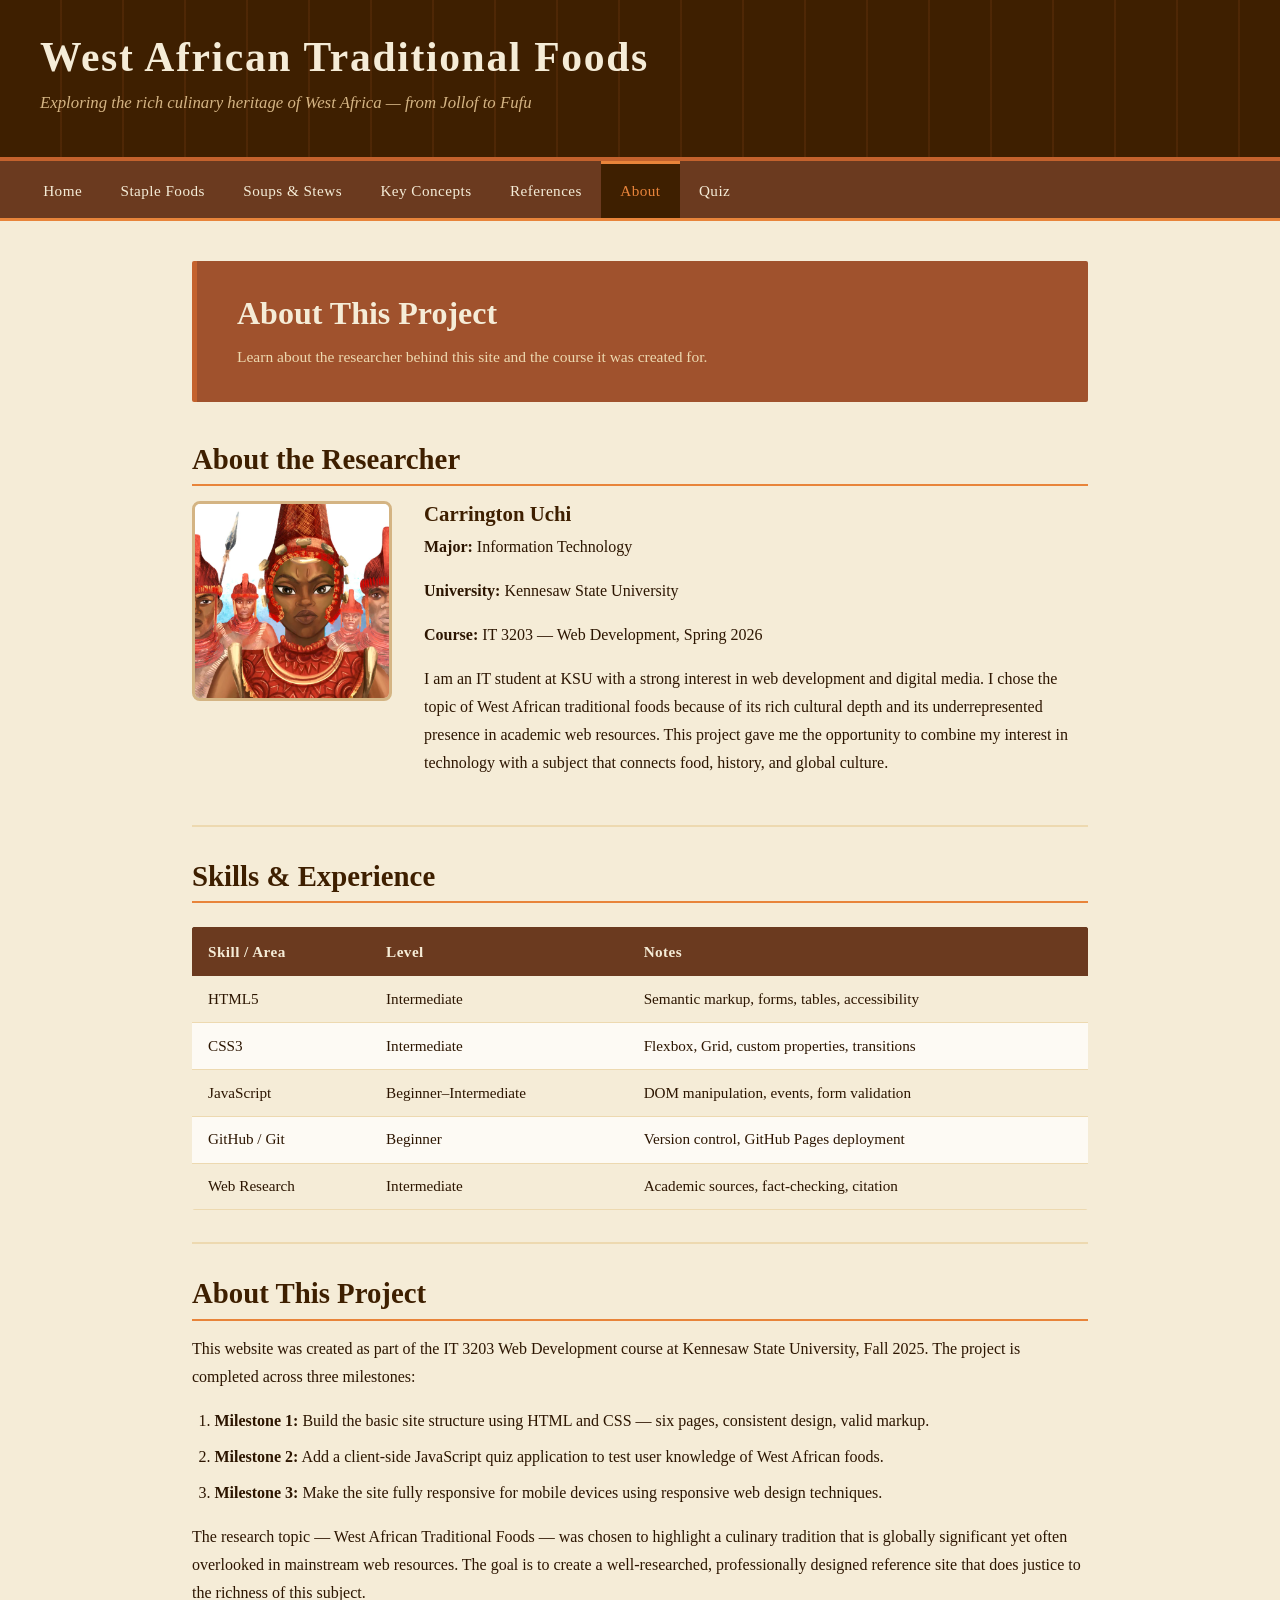
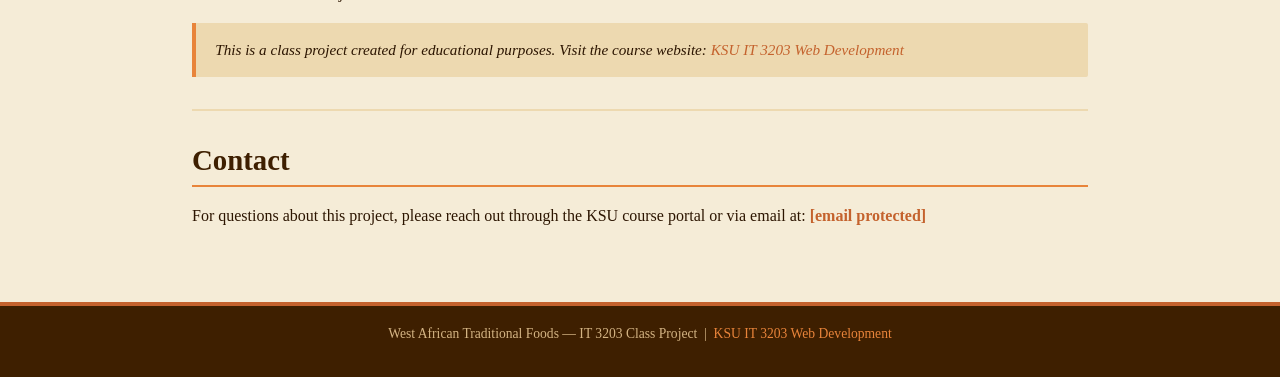
==== commit 189d3a52: "Update about.html" ====
--- a/about.html
+++ b/about.html
@@ -60,7 +60,7 @@
             <h3>Carrington Uchi</h3>
             <p><strong>Major:</strong> Information Technology</p>
             <p><strong>University:</strong> Kennesaw State University</p>
-            <p><strong>Course:</strong> IT 3203 — Web Development, Fall 2025</p>
+            <p><strong>Course:</strong> IT 3203 — Web Development, Spring 2026</p>
             <p>
               I am an IT student at KSU with a strong interest in web development
               and digital media. I chose the topic of West African traditional foods
